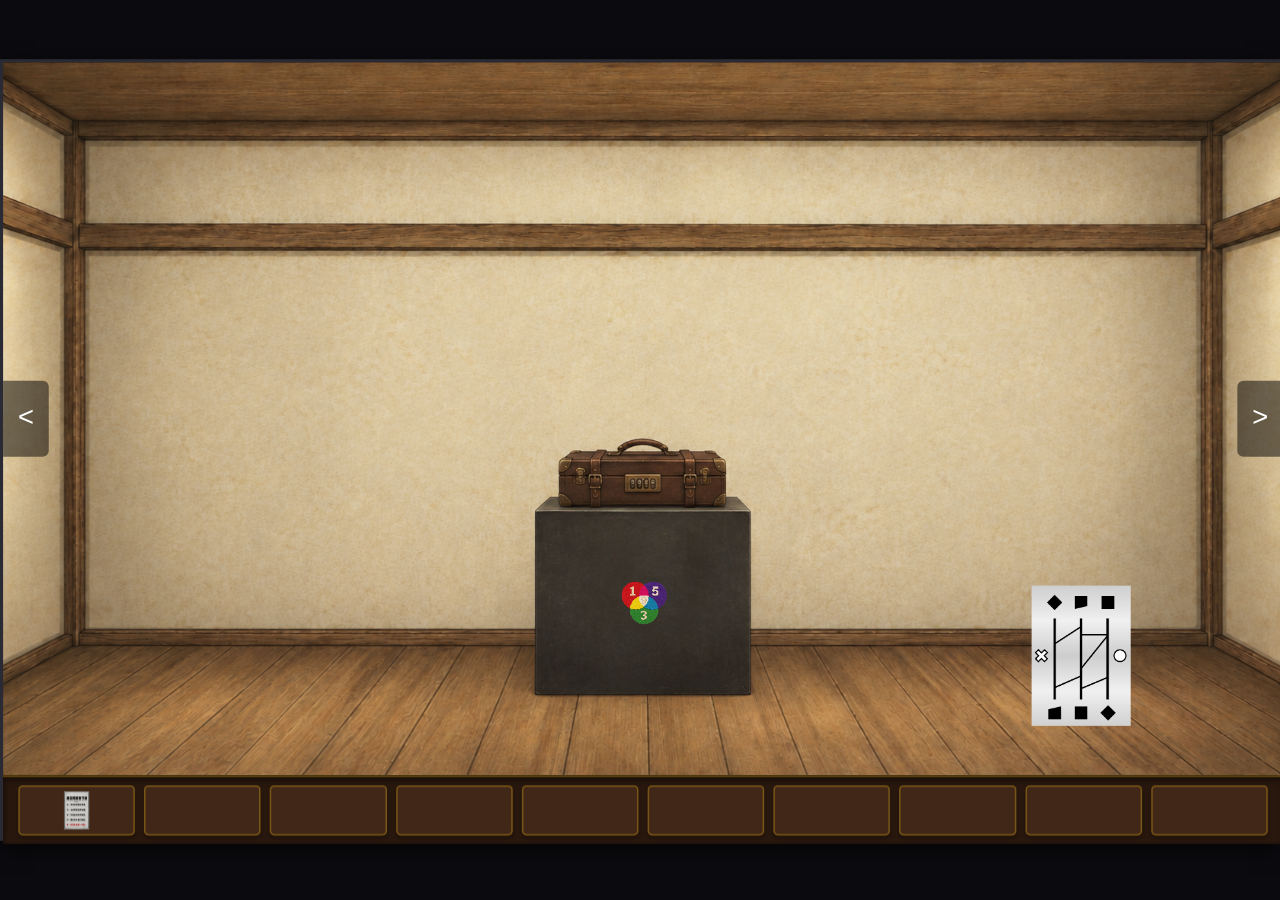
==== index.html @ 725be844 "Add files via upload" ====
<!DOCTYPE html>
<html lang="zh-TW">
<head>
    <meta charset="UTF-8">
    <meta name="viewport" content="width=device-width, initial-scale=1.0">
    <title>V49.html</title>
    <style>
        * { box-sizing: border-box; margin: 0; padding: 0; user-select: none; }
        body {
            background-color: #0b0b0f;
            color: #fff;
            font-family: 'Courier New', Courier, monospace;
            display: flex;
            justify-content: center;
            align-items: center;
            height: 100vh;
            overflow: hidden;
        }

        #game-viewport {
            position: relative;
            width: 1680px;
            height: 1026px;
            transform-origin: center center;
            display: flex;
            flex-direction: column;
            background: #000;
            border: 4px solid #2a2a35;
            box-shadow: 0 10px 30px rgba(0,0,0,0.8);
        }

        #game-container {
            position: relative;
            width: 1680px;
            height: 936px;
            background: #181820;
            overflow: hidden;
            flex-shrink: 0;
        }

        #stage {
            position: absolute;
            top: 0;
            left: 0;
            width: 1680px;
            height: 936px;
            overflow: hidden;
        }

        .wall {
            position: absolute;
            width: 100%;
            height: 100%;
            display: none;
            background-size: 100% 100%;
            background-position: center;
            transition: background-image 0.1s ease-in-out;
        }
        .wall.active { display: block; }

        /* 復古木質棕色道具列 */
        #inventory-container {
            width: 1680px;
            height: 90px;
            background: rgba(44, 26, 15, 0.95);
            backdrop-filter: blur(8px);
            border-top: 2px solid rgba(212, 160, 23, 0.4);
            display: flex;
            align-items: center;
            padding: 0 20px;
            flex-shrink: 0;
            z-index: 50;
            box-shadow: inset 0 4px 10px rgba(0,0,0,0.5);
        }
        #inventory {
            display: flex;
            width: 100%;
            height: 70px;
            gap: 12px;
            align-items: center;
            justify-content: space-between;
        }
        .inv-slot {
            flex: 1;
            height: 66px;
            background: rgba(69, 43, 26, 0.85);
            border: 2px solid rgba(212, 160, 23, 0.4);
            border-radius: 6px;
            display: flex;
            align-items: center;
            justify-content: center;
            cursor: grab;
            position: relative;
            transition: all 0.2s;
            box-shadow: 0 4px 6px rgba(0,0,0,0.3);
        }
        .inv-slot:hover { border-color: rgba(241, 196, 15, 0.9); background: rgba(92, 58, 35, 0.95); }
        .inv-slot:active { cursor: grabbing; }
        .inv-slot img { max-width: 80%; max-height: 80%; pointer-events: none; }

        .nav-btn {
            position: absolute;
            top: 50%;
            transform: translateY(-50%);
            width: 60px;
            height: 100px;
            background: rgba(0,0,0,0.5);
            color: #fff;
            font-size: 36px;
            display: flex;
            align-items: center;
            justify-content: center;
            cursor: pointer;
            z-index: 40;
            transition: background 0.2s;
        }
        .nav-btn:hover { background: rgba(0,0,0,0.8); }
        #nav-left { left: 0; border-radius: 0 8px 8px 0; }
        #nav-right { right: 0; border-radius: 8px 0 0 8px; }

        .nav-down-btn {
            position: absolute;
            bottom: 30px;
            left: 50%;
            transform: translateX(-50%);
            width: 100px;
            height: 60px;
            background: rgba(0, 0, 0, 0.5);
            color: #fff;
            font-size: 36px;
            display: flex;
            align-items: center;
            justify-content: center;
            cursor: pointer;
            border-radius: 8px;
            z-index: 40;
            transition: background 0.2s;
        }
        .nav-down-btn:hover { background: rgba(0, 0, 0, 0.8); }

        .hotspot {
            position: absolute;
            cursor: pointer;
            transition: transform 0.15s ease;
        }
        .hotspot:hover { transform: scale(1.05); }
        .hotspot img { width: 100%; height: 100%; object-fit: contain; }

        .modal {
            display: none;
            position: absolute;
            top: 0;
            left: 0;
            width: 1680px;
            height: 936px;
            background: rgba(0,0,0,0.85);
            z-index: 100;
            justify-content: center;
            align-items: center;
            flex-direction: column;
        }
        .manipulate-layer {
            position: absolute;
            cursor: grab;
            display: flex;
            justify-content: center;
            align-items: center;
        }
        .manipulate-layer:active { cursor: grabbing; }

        #modal-tile-board {
            display: none;
            position: absolute;
            top: 0;
            left: 0;
            width: 1680px;
            height: 936px;
            background: rgba(15, 15, 20, 0.95);
            z-index: 110;
            justify-content: center;
            align-items: center;
            flex-direction: column;
        }

        #game-subtitle {
            position: absolute;
            bottom: 30px;
            width: 100%;
            text-align: center;
            font-size: 26px;
            color: #ffffff;
            letter-spacing: 3px;
            text-shadow: 0 0 12px rgba(255, 255, 255, 0.9);
            pointer-events: none;
            opacity: 0;
            transition: opacity 0.5s ease;
            z-index: 120;
        }

        #custom-drag-ghost {
            position: fixed;
            width: 50px;
            height: 50px;
            pointer-events: none;
            transform: translate(-50%, -50%);
            display: none;
            z-index: 9999;
        }
        #custom-drag-ghost img { width: 100%; height: 100%; object-fit: contain; }
    </style>
</head>
<body onmousemove="onCustomDragMove(event)" onmouseup="onCustomDragEnd(event)">

<div id="custom-drag-ghost"><img id="ghost-img" src="" alt=""></div>

<div id="game-viewport">
    <div id="game-container">
        <div id="stage">
            <div id="nav-left" class="nav-btn" onclick="changeWall(-1)">&lt;</div>
            <div id="nav-right" class="nav-btn" onclick="changeWall(1)">&gt;</div>

            <div id="game-subtitle">過不去……</div>

            <!-- 北牆 (bg_north.png) -->
            <div class="wall active" id="wall-0" style="background-image: url('images/bg_north.png');">
                <!-- ① 皮箱熱點 -->
                <div class="hotspot" style="top: 500px; left: 700px; width: 260px; height: 80px;" onclick="enterSafeView()"></div>
                <!-- ② 解碼表熱點 -->
                <div class="hotspot" style="top: 650px; left: 790px; width: 90px; height: 90px;" onclick="enterChartView()"></div>
                <!-- ◆圖板 (item_d_ghostleg.png) -->
                <div id="hp-tile-board" class="hotspot" style="bottom:60px; right:200px; width:130px;" onclick="pickUp('tile_board', 'images/item_d_ghostleg.png', 'hp-tile-board', '爬梯子？圈叉？')">
                    <img src="images/item_d_ghostleg.png" alt="">
                </div>
            </div>

            <!-- 北牆皮箱密碼鎖放大視角 (bg_north_box.png) -->
            <div class="wall" id="wall-safe-view" style="background-image: url('images/bg_north_box.png');">
                <!-- 密碼鎖點擊熱點 -->
                <div id="safe-hotspot" class="hotspot" style="top: 520px; left: 700px; width: 280px; height: 120px;" onclick="toggleSafeInputBox()"></div>
                
                <!-- 密碼輸入框與開啟按鈕 -->
                <div id="safe-input-container" style="display:none; position:absolute; top: 520px; left: 700px; width: 280px; height: 120px; flex-direction:column; gap:10px; z-index:45; align-items:center; justify-content:center;">
                    <input type="text" id="safe-input" placeholder="★ ▲ ◎ ◆" maxlength="4" style="font-size:26px; text-align:center; width:200px; padding:6px; letter-spacing:4px; background:#111; color:#fff; border:1px solid #666;">
                    <button onclick="checkPassword()" style="padding:6px 20px; font-size:16px; background:#6d4c41; color:#fff; border:none; cursor:pointer; border-radius:4px;">開啟</button>
                </div>

                <div class="nav-down-btn" onclick="returnFromSafeView()">&or;</div>
            </div>

            <!-- 解碼表特寫大圖背景 (bg_north_chart.png) -->
            <div class="wall" id="wall-chart-view" style="background-image: url('images/bg_north_chart.png');">
                <div class="nav-down-btn" onclick="returnFromChartView()">&or;</div>
            </div>

            <!-- 東牆 (bg_east.png) -->
            <div class="wall" id="wall-1" style="background-image: url('images/bg_east.png');">
                <div class="hotspot" style="bottom:95px; right:155px; width:300px; height:260px;" onclick="enterDrawerView()"></div>
                <div id="hp-orange" class="hotspot" style="bottom:365px; right:260px; width:80px;" onclick="pickUp('orange', 'images/item_c_orange.png', 'hp-orange', '軌道邊的哦潤吉？')">
                    <img src="images/item_c_orange.png" alt="">
                </div>
                <div class="hotspot" style="top:354px; left:390px; width:176px; height:126px;" onclick="enterBaseboardView()"></div>
            </div>

            <!-- 東面櫃子近景背景視角 (bg_east_drawer.png) -->
            <div class="wall" id="wall-drawer-view" style="background-image: url('images/bg_east_drawer.png');">
                <div class="hotspot" style="top: 325px; left: 370px; width: 940px; height: 140px;" onclick="openDrawerLayer(1)"></div>
                <div class="hotspot" style="top: 475px; left: 370px; width: 940px; height: 140px;" onclick="openDrawerLayer(2)"></div>
                <div class="hotspot" style="top: 625px; left: 370px; width: 940px; height: 140px;" onclick="openDrawerLayer(3)"></div>
                <div class="nav-down-btn" onclick="returnFromDrawerView()">&or;</div>
            </div>

            <!-- 上層抽屜拉開近景背景 (bg_east_drawer_1.png) -->
            <div class="wall" id="wall-drawer-1-open" style="background-image: url('images/bg_east_drawer_1.png');">
                <div id="drawer-item-overlay" class="hotspot" style="top:440px; left:750px; width:120px;" onclick="pickUpDrawerItem('overlay', 'images/item_t_overlay.png', 'drawer-item-overlay', '這是三角？')">
                    <img src="images/item_t_overlay.png" alt="">
                </div>
                <div class="hotspot" style="top: 325px; left: 370px; width: 940px; height: 140px;" onclick="enterDrawerView()"></div>
            </div>

            <!-- 中層抽屜拉開近景背景 (bg_east_drawer_2.png) -->
            <div class="wall" id="wall-drawer-2-open" style="background-image: url('images/bg_east_drawer_2.png');">
                <div id="drawer-item-tile-wrong" class="hotspot" style="top:430px; left:740px; width:130px;" onclick="pickUpDrawerItem('tile_wrong', 'images/item_d_wrong.png', 'drawer-item-tile-wrong', '好像可以跟什麼拚在一起')">
                    <img src="images/item_d_wrong.png" alt="">
                </div>
                <div class="hotspot" style="top: 475px; left: 370px; width: 940px; height: 140px;" onclick="enterDrawerView()"></div>
            </div>

            <!-- 下層抽屜拉開近景背景 (bg_east_drawer_3.png) -->
            <div class="wall" id="wall-drawer-3-open" style="background-image: url('images/bg_east_drawer_3.png');">
                <div id="drawer-item-lemon" class="hotspot" style="top:430px; left:740px; width:130px;" onclick="pickUpDrawerItem('lemon', 'images/item_c_lemon.png', 'drawer-item-lemon', '那一天的憂鬱，憂鬱起來')">
                    <img src="images/item_c_lemon.png" alt="">
                </div>
                <div class="hotspot" style="top: 625px; left: 370px; width: 940px; height: 140px;" onclick="enterDrawerView()"></div>
            </div>

            <!-- 南牆 (bg_south.png) -->
            <div class="wall" id="wall-2" style="background-image: url('images/bg_south.png');">
                <div class="hotspot" style="top:220px; left:590px; width:500px; height:500px;" onclick="showSubtitle('過不去……')"></div>
                <div id="hp-peach" class="hotspot" style="bottom:120px; left:730px; width:100px;" onclick="pickUp('peach', 'images/item_c_peach.png', 'hp-peach', '一顆水蜜桃')">
                    <img src="images/item_c_peach.png" alt="">
                </div>
            </div>

            <!-- 西牆 (bg_west.png) -->
            <div class="wall" id="wall-3" style="background-image: url('images/bg_west.png');">
                <div class="hotspot" style="top:430px; left:480px; width:300px; height:120px;" onclick="enterBasketView()"></div>
                <div id="hp-apple" class="hotspot" style="bottom:130px; left:540px; width:80px;" onclick="pickUp('apple', 'images/item_c_apple.png', 'hp-apple', '不是bad apple')">
                    <img src="images/item_c_apple.png" alt="">
                </div>
                <div id="hp-corner-tile" class="hotspot" style="bottom:190px; right:110px; width:70px; height:70px;" onclick="pickUp('tile_correct', 'images/item_d_correct_back.png', 'hp-corner-tile', '梯形的板塊？')">
                    <img src="images/item_d_correct_back.png" alt="" style="opacity:0.95;">
                </div>
            </div>

            <!-- 西牆近景 (bg_west_basket.png) -->
            <div class="wall" id="wall-basket" style="background-image: url('images/bg_west_basket.png');" onmouseup="dropIntoBasket(event)">
                <div id="basket-click-area" style="position:absolute; top:330px; left:660px; width:360px; height:280px; cursor:pointer; display:flex; justify-content:center; align-items:center;" onclick="handleBasketClick()">
                    <img id="basket-center-fruit" src="" style="max-width:70%; max-height:70%; object-fit:contain; display:none;" alt="">
                </div>
                <div class="nav-down-btn" onclick="returnFromBasket()">&or;</div>
            </div>

            <!-- ▲海報近景背景視角 (bg_east_baseboard.png) -->
            <div class="wall" id="wall-baseboard" style="background-image: url('images/bg_east_baseboard.png');" onmouseup="dropIntoBaseboard(event)">
                <div id="baseboard-overlay-layer" class="manipulate-layer" style="display:none; width:560px; top:200px; left:560px;" onmousedown="startTriangleInteraction(event)">
                    <img id="baseboard-overlay-img" src="images/item_t_overlay.png" style="width:100%; pointer-events:none;" alt="">
                </div>
                <div class="nav-down-btn" onclick="returnFromBaseboard()">&or;</div>
            </div>

            <!-- 一般道具大圖檢視 (點擊背包項目開啟) -->
            <div id="modal-item-detail" class="modal" onclick="closeModal('modal-item-detail')">
                <div style="position:relative; width:500px; height:420px; display:flex; justify-content:center; align-items:center; cursor:pointer;" onclick="event.stopPropagation(); showItemDescription();">
                    <img id="detail-item-img" style="max-width:90%; max-height:90%; object-fit:contain;" alt="">
                </div>
                <div id="detail-ctrl-panel" style="margin-top: 15px; display: none; z-index: 105;" onclick="event.stopPropagation()">
                    <button onclick="flipInspectedTile()" style="padding: 10px 24px; font-size: 18px; background: #2a2a38; color: #fff; border: 1px solid #777; border-radius: 6px; cursor: pointer;">翻面</button>
                </div>
            </div>

            <!-- ◆圖板解謎模式 Modal (僅當拖曳梯形板塊到圖板上時觸發) -->
            <div id="modal-tile-board" onclick="closeTileBoardModal()" onmouseup="dropIntoTileBoard(event)">
                <div style="position:relative; width:700px; height:500px; display:flex; justify-content:center; align-items:center;" onclick="event.stopPropagation()">
                    <img id="tile-board-bg-img" src="images/item_d_ghostleg.png" style="max-width:90%; max-height:90%; object-fit:contain;" alt="◆圖板">
                    <div id="tile-board-placed-layer" class="manipulate-layer" style="display:none;" onmousedown="startTileInteraction(event)">
                        <img id="placed-tile-img" src="" style="width:100%; height:auto; object-fit:contain; pointer-events:none;" alt="">
                    </div>
                </div>
            </div>
        </div>
    </div>

    <!-- 下方道具欄 -->
    <div id="inventory-container">
        <div id="inventory"></div>
    </div>
</div>

<script>
    const preloadImages = [
        'images/bg_north.png', 'images/bg_north_box.png', 'images/bg_north_chart.png',
        'images/bg_east.png', 'images/bg_east_baseboard.png', 'images/bg_east_drawer.png',
        'images/bg_east_drawer_1.png', 'images/bg_east_drawer_2.png', 'images/bg_east_drawer_3.png',
        'images/bg_south.png', 'images/bg_west.png', 'images/bg_west_basket.png',
        'images/item_s_rulebook.png', 'images/item_c_apple.png', 'images/item_c_strawberry.png',
        'images/item_c_lemon.png', 'images/item_c_peach.png', 'images/item_c_orange.png',
        'images/item_t_overlay.png', 'images/item_d_ghostleg.png', 'images/item_d_correct.png',
        'images/item_d_correct_back.png', 'images/item_d_wrong.png', 'images/item_d_wrong_back.png',
        'images/an_c_glowing.png'
    ];
    preloadImages.forEach(src => { const img = new Image(); img.src = src; });

    function resizeGame() {
        const vw = window.innerWidth;
        const vh = window.innerHeight;
        let scale = Math.min(vw / 1680, vh / 1026);
        document.getElementById('game-viewport').style.transform = `scale(${scale})`;
    }
    window.addEventListener('resize', resizeGame);
    window.addEventListener('load', resizeGame);

    let currentWall = 0;
    function changeWall(dir) {
        document.querySelectorAll('.wall').forEach(w => w.classList.remove('active'));
        currentWall = (currentWall + dir + 4) % 4;
        document.getElementById(`wall-${currentWall}`).classList.add('active');
        document.getElementById('nav-left').style.display = 'flex';
        document.getElementById('nav-right').style.display = 'flex';
    }

    function enterSafeView() {
        document.querySelectorAll('.wall').forEach(w => w.classList.remove('active'));
        document.getElementById('wall-safe-view').classList.add('active');
        document.getElementById('nav-left').style.display = 'none';
        document.getElementById('nav-right').style.display = 'none';
        currentWall = 'safe-view';
    }
    function returnFromSafeView() {
        document.querySelectorAll('.wall').forEach(w => w.classList.remove('active'));
        currentWall = 0;
        document.getElementById(`wall-${currentWall}`).classList.add('active');
        document.getElementById('nav-left').style.display = 'flex';
        document.getElementById('nav-right').style.display = 'flex';
        document.getElementById('safe-input-container').style.display = 'none';
        document.getElementById('safe-hotspot').style.display = 'block';
        document.getElementById('safe-input').value = '';
    }

    function enterChartView() {
        document.querySelectorAll('.wall').forEach(w => w.classList.remove('active'));
        document.getElementById('wall-chart-view').classList.add('active');
        document.getElementById('nav-left').style.display = 'none';
        document.getElementById('nav-right').style.display = 'none';
        currentWall = 'chart-view';
    }
    function returnFromChartView() {
        document.querySelectorAll('.wall').forEach(w => w.classList.remove('active'));
        currentWall = 0;
        document.getElementById(`wall-${currentWall}`).classList.add('active');
        document.getElementById('nav-left').style.display = 'flex';
        document.getElementById('nav-right').style.display = 'flex';
    }

    function enterDrawerView() {
        document.querySelectorAll('.wall').forEach(w => w.classList.remove('active'));
        document.getElementById('wall-drawer-view').classList.add('active');
        document.getElementById('nav-left').style.display = 'none';
        document.getElementById('nav-right').style.display = 'none';
        currentWall = 'drawer-view';
    }
    function returnFromDrawerView() {
        document.querySelectorAll('.wall').forEach(w => w.classList.remove('active'));
        currentWall = 1;
        document.getElementById(`wall-${currentWall}`).classList.add('active');
        document.getElementById('nav-left').style.display = 'flex';
        document.getElementById('nav-right').style.display = 'flex';
    }

    let drawerItemsStatus = { overlay: false, tile_wrong: false, lemon: false };

    function openDrawerLayer(layerNum) {
        document.querySelectorAll('.wall').forEach(w => w.classList.remove('active'));
        if (layerNum === 1) {
            document.getElementById('wall-drawer-1-open').classList.add('active');
            document.getElementById('drawer-item-overlay').style.display = drawerItemsStatus.overlay ? 'none' : 'block';
        } else if (layerNum === 2) {
            document.getElementById('wall-drawer-2-open').classList.add('active');
            document.getElementById('drawer-item-tile-wrong').style.display = drawerItemsStatus.tile_wrong ? 'none' : 'block';
        } else if (layerNum === 3) {
            document.getElementById('wall-drawer-3-open').classList.add('active');
            document.getElementById('drawer-item-lemon').style.display = drawerItemsStatus.lemon ? 'none' : 'block';
        }
    }

    function pickUpDrawerItem(id, imgPath, elId, customDesc) {
        let emptyIdx = inventory.findIndex(x => x === null);
        if (emptyIdx !== -1) {
            inventory[emptyIdx] = { id: id, name: customDesc || id, img: imgPath };
            drawerItemsStatus[id] = true;
            document.getElementById(elId).style.display = 'none';
            renderInventory();
        } else {
            alert("背包已滿！");
        }
    }

    let currentFruitInBasket = { id: 'strawberry', name: '這草莓怎麼這麼大顆', img: 'images/item_c_strawberry.png' };

    function updateBasketCenterFruit() {
        const fruitImg = document.getElementById('basket-center-fruit');
        if (!currentFruitInBasket) {
            fruitImg.style.display = 'none';
            fruitImg.src = '';
        } else {
            if (currentFruitInBasket.id === 'lemon') {
                fruitImg.src = 'images/an_c_glowing.png';
            } else {
                fruitImg.src = currentFruitInBasket.img;
            }
            fruitImg.style.display = 'block';
        }
    }

    function enterBasketView() {
        document.querySelectorAll('.wall').forEach(w => w.classList.remove('active'));
        updateBasketCenterFruit();
        document.getElementById('wall-basket').classList.add('active');
        document.getElementById('nav-left').style.display = 'none';
        document.getElementById('nav-right').style.display = 'none';
        currentWall = 'basket';
    }

    function returnFromBasket() {
        document.querySelectorAll('.wall').forEach(w => w.classList.remove('active'));
        currentWall = 3;
        document.getElementById(`wall-${currentWall}`).classList.add('active');
        document.getElementById('nav-left').style.display = 'flex';
        document.getElementById('nav-right').style.display = 'flex';
    }

    function handleBasketClick() {
        if (currentFruitInBasket) {
            let emptyIdx = inventory.findIndex(x => x === null);
            if (emptyIdx !== -1) {
                if (currentFruitInBasket.id === 'lemon') {
                    inventory[emptyIdx] = { id: 'lemon', name: '那一天的憂鬱，憂鬱起來', img: 'images/item_c_lemon.png' };
                } else {
                    inventory[emptyIdx] = currentFruitInBasket;
                }
                currentFruitInBasket = null;
                renderInventory();
                updateBasketCenterFruit();
            } else {
                alert("背包已滿，無法取回！");
            }
        }
    }

    function enterBaseboardView() {
        document.querySelectorAll('.wall').forEach(w => w.classList.remove('active'));
        document.getElementById('wall-baseboard').classList.add('active');
        document.getElementById('nav-left').style.display = 'none';
        document.getElementById('nav-right').style.display = 'none';
        currentWall = 'baseboard';
    }

    function returnFromBaseboard() {
        if (currentOverlayInBaseboard) {
            let emptyIdx = inventory.findIndex(x => x === null);
            if (emptyIdx !== -1) {
                inventory[emptyIdx] = currentOverlayInBaseboard;
            } else {
                inventory[0] = currentOverlayInBaseboard;
            }
            currentOverlayInBaseboard = null;
            renderInventory();
            document.getElementById('baseboard-overlay-layer').style.display = 'none';
        }

        document.querySelectorAll('.wall').forEach(w => w.classList.remove('active'));
        currentWall = 1;
        document.getElementById(`wall-${currentWall}`).classList.add('active');
        document.getElementById('nav-left').style.display = 'flex';
        document.getElementById('nav-right').style.display = 'flex';
    }

    const TOTAL_SLOTS = 10;
    let inventory = new Array(TOTAL_SLOTS).fill(null);
    inventory[0] = { id: 'rulebook', name: '好像是進來前被塞的守則', img: 'images/item_s_rulebook.png' };
    
    let currentInspectedItem = null;
    let currentInspectedSlotIndex = null;
    let subtitleTimeout = null;

    function showSubtitle(text) {
        const subtitle = document.getElementById('game-subtitle');
        subtitle.innerText = text;
        subtitle.style.opacity = '1';
        if (subtitleTimeout) clearTimeout(subtitleTimeout);
        subtitleTimeout = setTimeout(() => {
            subtitle.style.opacity = '0';
        }, 2500);
    }

    function initInventoryDOM() {
        const container = document.getElementById('inventory');
        container.innerHTML = '';
        for (let i = 0; i < TOTAL_SLOTS; i++) {
            const slot = document.createElement('div');
            slot.className = 'inv-slot';
            slot.id = `slot-${i}`;
            slot.onmousedown = (e) => startCustomDrag(e, i);
            slot.onclick = () => handleSlotClick(i);
            container.appendChild(slot);
        }
        renderInventory();
    }

    function renderInventory() {
        for (let i = 0; i < TOTAL_SLOTS; i++) {
            let slot = document.getElementById(`slot-${i}`);
            if (!slot) continue;
            if (inventory[i]) {
                slot.innerHTML = `<img src="${inventory[i].img}" alt="">`;
            } else {
                slot.innerHTML = '';
            }
        }
    }

    let draggingSlotIndex = -1;
    let isDragging = false;

    function startCustomDrag(e, index) {
        if (!inventory[index]) return;
        draggingSlotIndex = index;
        isDragging = true;
        const ghost = document.getElementById('custom-drag-ghost');
        document.getElementById('ghost-img').src = inventory[index].img;
        ghost.style.display = 'block';
        ghost.style.left = e.clientX + 'px';
        ghost.style.top = e.clientY + 'px';
        e.preventDefault();
    }

    function onCustomDragMove(e) {
        if (!isDragging) return;
        const ghost = document.getElementById('custom-drag-ghost');
        ghost.style.left = e.clientX + 'px';
        ghost.style.top = e.clientY + 'px';
    }

    function onCustomDragEnd(e) {
        if (!isDragging) return;
        isDragging = false;
        document.getElementById('custom-drag-ghost').style.display = 'none';
        draggingSlotIndex = -1;
    }

    function dropIntoBasket(e) {
        if (draggingSlotIndex === -1) return;
        let item = inventory[draggingSlotIndex];
        if (['apple', 'strawberry', 'lemon', 'peach', 'orange'].includes(item.id)) {
            if (currentFruitInBasket) {
                showSubtitle("一次只能放一顆，這些水果太大顆了");
            } else {
                currentFruitInBasket = item;
                inventory[draggingSlotIndex] = null;
                renderInventory();
                updateBasketCenterFruit();
            }
        }
    }

    let placedTileInBoard = null;
    let boardTileRotation = 0;
    let boardTileFlipped = false;

    function dropIntoTileBoard(e) {
        if (draggingSlotIndex === -1) return;
        let item = inventory[draggingSlotIndex];
        if (item.id === 'tile_correct' || item.id === 'tile_wrong') {
            if (placedTileInBoard) {
                inventory[draggingSlotIndex] = placedTileInBoard;
            } else {
                inventory[draggingSlotIndex] = null;
            }

            placedTileInBoard = item;
            renderInventory();

            boardTileRotation = 0;
            boardTileFlipped = false;

            const boardBgImg = document.getElementById('tile-board-bg-img');
            const boardRect = boardBgImg.getBoundingClientRect();
            const layer = document.getElementById('tile-board-placed-layer');
            
            // 梯形板塊寬度設定為與 ◆圖板 相同
            layer.style.width = boardRect.width + 'px';
            layer.style.top = (boardBgImg.offsetTop) + 'px';
            layer.style.left = (boardBgImg.offsetLeft) + 'px';

            const imgEl = document.getElementById('placed-tile-img');
            imgEl.src = item.img;
            layer.style.display = 'flex';
            document.getElementById('modal-tile-board').style.display = 'flex';
        }
    }

    function closeTileBoardModal() {
        document.getElementById('modal-tile-board').style.display = 'none';
        if (placedTileInBoard) {
            let emptyIdx = inventory.findIndex(x => x === null);
            if (emptyIdx !== -1) {
                inventory[emptyIdx] = placedTileInBoard;
            } else {
                inventory[0] = placedTileInBoard;
            }
            placedTileInBoard = null;
            renderInventory();
            document.getElementById('tile-board-placed-layer').style.display = 'none';
        }
    }

    let boardInteractionMode = null;
    let boardStartX = 0, boardStartY = 0;
    let boardInitialAngle = 0;
    let boardStartMouseAngle = 0;

    function startTileInteraction(e) {
        const layer = document.getElementById('tile-board-placed-layer');
        const rect = layer.getBoundingClientRect();
        const centerX = rect.left + rect.width / 2;
        const centerY = rect.top + rect.height / 2;

        const distX = e.clientX - centerX;
        const distY = e.clientY - centerY;
        const distanceFromCenter = Math.sqrt(distX * distX + distY * distY);
        const radius = rect.width / 2;

        if (distanceFromCenter > radius * 0.6) {
            boardInteractionMode = 'rotate';
            boardStartMouseAngle = Math.atan2(e.clientY - centerY, e.clientX - centerX) * (180 / Math.PI);
            boardInitialAngle = boardTileRotation;
        } else {
            boardInteractionMode = 'drag';
            boardStartX = e.clientX - layer.offsetLeft;
            boardStartY = e.clientY - layer.offsetTop;
        }

        document.addEventListener('mousemove', onBoardTileMouseMove);
        document.addEventListener('mouseup', onBoardTileMouseUp);
        e.stopPropagation();
        e.preventDefault();
    }

    function onBoardTileMouseMove(e) {
        const layer = document.getElementById('tile-board-placed-layer');
        const boardBgImg = document.getElementById('tile-board-bg-img');
        const boardRect = boardBgImg.getBoundingClientRect();
        const parentRect = layer.parentElement.getBoundingClientRect();

        if (boardInteractionMode === 'drag') {
            let newTop = e.clientX ? (e.clientY - boardStartY) : parseInt(layer.style.top); // simplified coordinate calc
            let relTop = e.clientY - parentRect.top - (boardStartY - layer.offsetTop);
            
            // 嚴格限制最高與最低位置等於 ◆圖板 的上下邊緣
            let minTop = boardBgImg.offsetTop;
            let maxTop = boardBgImg.offsetTop + boardRect.height - layer.offsetHeight;
            
            if (relTop < minTop) relTop = minTop;
            if (relTop > maxTop) relTop = maxTop;

            layer.style.top = relTop + 'px';
            layer.style.left = (boardBgImg.offsetLeft) + 'px';
        } else if (boardInteractionMode === 'rotate') {
            const rect = layer.getBoundingClientRect();
            const centerX = rect.left + rect.width / 2;
            const centerY = rect.top + rect.height / 2;
            const currentMouseAngle = Math.atan2(e.clientY - centerY, e.clientX - centerX) * (180 / Math.PI);
            let angleDiff = currentMouseAngle - boardStartMouseAngle;
            boardTileRotation = boardInitialAngle + angleDiff;
            updateBoardTileTransform();
        }
    }

    function onBoardTileMouseUp() {
        boardInteractionMode = null;
        document.removeEventListener('mousemove', onBoardTileMouseMove);
        document.removeEventListener('mouseup', onBoardTileMouseUp);
    }

    function updateBoardTileTransform() {
        const layer = document.getElementById('tile-board-placed-layer');
        let scaleX = boardTileFlipped ? -1 : 1;
        layer.style.transform = `rotate(${boardTileRotation}deg) scaleX(${scaleX})`;
    }

    let selectedSlotIndex = null;
    function handleSlotClick(index) {
        if (!inventory[index]) {
            selectedSlotIndex = null;
            return;
        }
        if (selectedSlotIndex === index) {
            currentInspectedItem = inventory[index];
            currentInspectedSlotIndex = index;
            openItemDetail(currentInspectedItem);
            selectedSlotIndex = null;
        } else {
            selectedSlotIndex = index;
        }
    }

    function openItemDetail(item) {
        document.getElementById('detail-item-img').src = item.img;
        const ctrlPanel = document.getElementById('detail-ctrl-panel');
        if (item.id === 'tile_correct' || item.id === 'tile_wrong') {
            ctrlPanel.style.display = 'block';
        } else {
            ctrlPanel.style.display = 'none';
        }
        document.getElementById('modal-item-detail').style.display = 'flex';
    }

    function flipInspectedTile() {
        if (!currentInspectedItem || (currentInspectedItem.id !== 'tile_correct' && currentInspectedItem.id !== 'tile_wrong')) return;
        let isBack = currentInspectedItem.img.includes('back');
        let newImg = '';
        if (currentInspectedItem.id === 'tile_correct') {
            newImg = isBack ? 'images/item_d_correct.png' : 'images/item_d_correct_back.png';
        } else {
            newImg = isBack ? 'images/item_d_wrong.png' : 'images/item_d_wrong_back.png';
        }
        currentInspectedItem.img = newImg;
        document.getElementById('detail-item-img').src = newImg;
        renderInventory();
        if (placedTileInBoard && placedTileInBoard === currentInspectedItem) {
            document.getElementById('placed-tile-img').src = newImg;
        }
    }

    function showItemDescription() {
        if (currentInspectedItem && currentInspectedItem.name) {
            showSubtitle(currentInspectedItem.name);
        }
    }

    function pickUp(id, imgPath, elId, customDesc) {
        let emptyIdx = inventory.findIndex(x => x === null);
        if (emptyIdx !== -1) {
            let targetEl = document.getElementById(elId);
            inventory[emptyIdx] = { id: id, name: customDesc || id, img: imgPath };
            if (targetEl) targetEl.style.display = 'none';
            renderInventory();
        } else {
            alert("背包已滿！");
        }
    }

    function closeModal(id) { document.getElementById(id).style.display = 'none'; }

    let currentOverlayInBaseboard = null;
    let baseboardRotation = 0;
    let baseboardInteractionMode = null;
    let baseboardStartX = 0, baseboardStartY = 0;
    let baseboardInitialAngle = 0;
    let baseboardStartMouseAngle = 0;

    function dropIntoBaseboard(e) {
        if (draggingSlotIndex === -1) return;
        let item = inventory[draggingSlotIndex];
        if (item.id === 'overlay') {
            currentOverlayInBaseboard = item;
            inventory[draggingSlotIndex] = null;
            renderInventory();

            baseboardRotation = 0;

            const box = document.getElementById('wall-baseboard');
            const rect = box.getBoundingClientRect();
            let relX = e.clientX - rect.left - 280;
            let relY = e.clientY - rect.top - 280;

            const overlayLayer = document.getElementById('baseboard-overlay-layer');
            overlayLayer.style.display = 'flex';
            overlayLayer.style.left = relX + 'px';
            overlayLayer.style.top = relY + 'px';
            updateBaseboardTransform();
        }
    }

    function startTriangleInteraction(e) {
        const layer = document.getElementById('baseboard-overlay-layer');
        const rect = layer.getBoundingClientRect();
        const centerX = rect.left + rect.width / 2;
        const centerY = rect.top + rect.height / 2;

        const distX = e.clientX - centerX;
        const distY = e.clientY - centerY;
        const distanceFromCenter = Math.sqrt(distX * distX + distY * distY);
        const radius = rect.width / 2;

        if (distanceFromCenter > radius * 0.5) {
            baseboardInteractionMode = 'rotate';
            baseboardStartMouseAngle = Math.atan2(e.clientY - centerY, e.clientX - centerX) * (180 / Math.PI);
            baseboardInitialAngle = baseboardRotation;
        } else {
            baseboardInteractionMode = 'drag';
            baseboardStartX = e.clientX - layer.offsetLeft;
            baseboardStartY = e.clientY - layer.offsetTop;
        }

        document.addEventListener('mousemove', onTriangleMouseMove);
        document.addEventListener('mouseup', onTriangleMouseUp);
        e.stopPropagation();
        e.preventDefault();
    }

    function onTriangleMouseMove(e) {
        const layer = document.getElementById('baseboard-overlay-layer');
        if (baseboardInteractionMode === 'drag') {
            layer.style.left = (e.clientX - baseboardStartX) + 'px';
            layer.style.top = (e.clientY - baseboardStartY) + 'px';
        } else if (baseboardInteractionMode === 'rotate') {
            const rect = layer.getBoundingClientRect();
            const centerX = rect.left + rect.width / 2;
            const centerY = rect.top + rect.height / 2;
            const currentMouseAngle = Math.atan2(e.clientY - centerY, e.clientX - centerX) * (180 / Math.PI);
            let angleDiff = currentMouseAngle - baseboardStartMouseAngle;
            baseboardRotation = baseboardInitialAngle + angleDiff;
            updateBaseboardTransform();
        }
    }

    function onTriangleMouseUp() {
        baseboardInteractionMode = null;
        document.removeEventListener('mousemove', onTriangleMouseMove);
        document.removeEventListener('mouseup', onTriangleMouseUp);
    }

    function updateBaseboardTransform() {
        const layer = document.getElementById('baseboard-overlay-layer');
        layer.style.transform = `rotate(${baseboardRotation}deg)`;
    }

    function toggleSafeInputBox() {
        document.getElementById('safe-hotspot').style.display = 'none';
        document.getElementById('safe-input-container').style.display = 'flex';
        document.getElementById('safe-input').focus();
    }

    function checkPassword() {
        let val = document.getElementById('safe-input').value.trim();
        if (val === '1948') {
            alert("任務達成");
        } else {
            alert("錯誤！請重新確認。");
        }
    }

    initInventoryDOM();
    resizeGame();
</script>

</body>
</html>
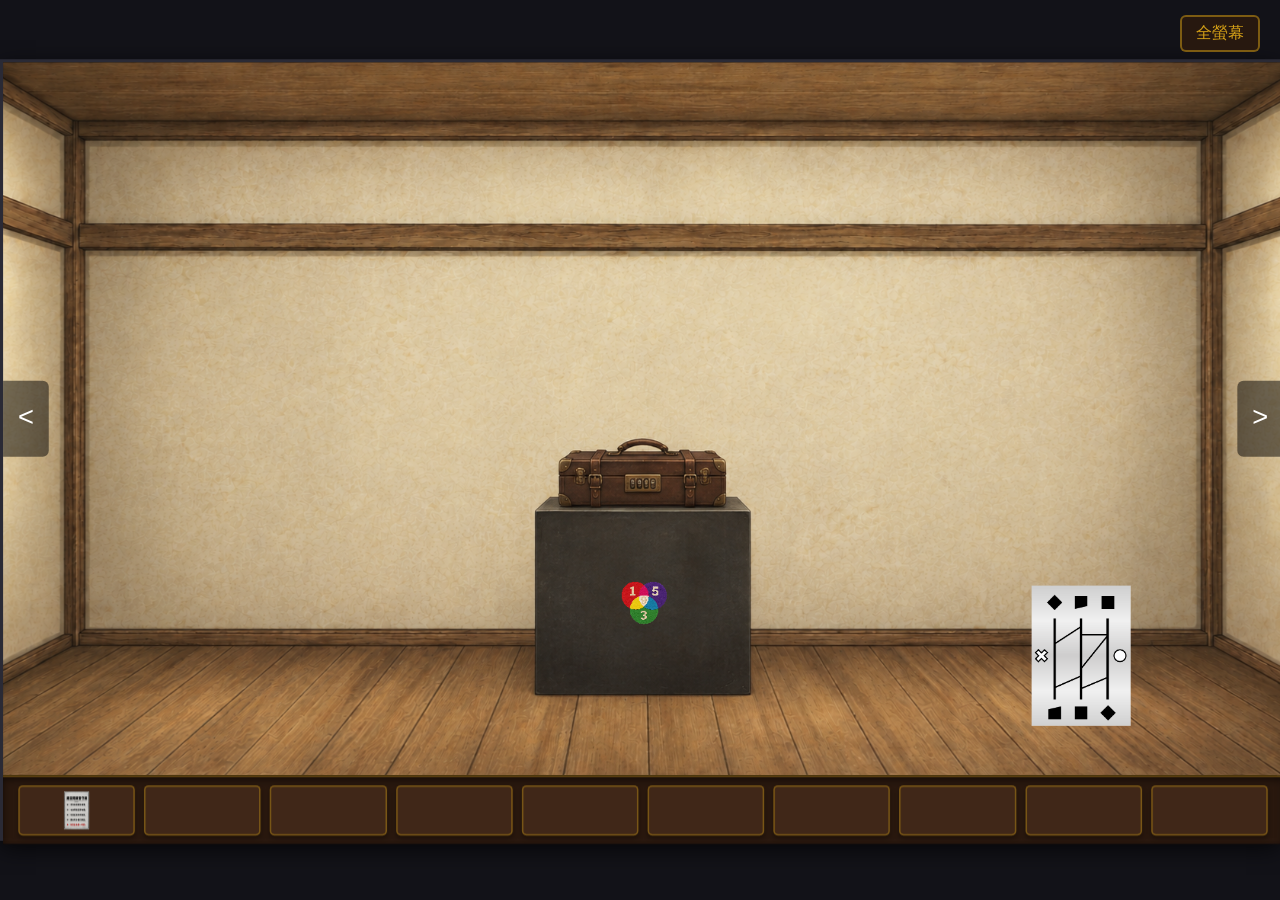
==== commit e5cbcc4f: "Update index.html" ====
--- a/index.html
+++ b/index.html
@@ -2,18 +2,19 @@
 <html lang="zh-TW">
 <head>
     <meta charset="UTF-8">
-    <meta name="viewport" content="width=device-width, initial-scale=1.0">
-    <title>V49.html</title>
+    <meta name="viewport" content="width=device-width, initial-scale=1.0, maximum-scale=1.0, user-scalable=no">
+    <title>前傳 V2.1 - V49.html</title>
     <style>
-        * { box-sizing: border-box; margin: 0; padding: 0; user-select: none; }
+        * { box-sizing: border-box; margin: 0; padding: 0; user-select: none; -webkit-touch-callout: none; }
         body {
-            background-color: #0b0b0f;
+            background-color: #121218;
             color: #fff;
             font-family: 'Courier New', Courier, monospace;
             display: flex;
             justify-content: center;
             align-items: center;
             height: 100vh;
+            width: 100vw;
             overflow: hidden;
         }
 
@@ -27,7 +28,25 @@
             background: #000;
             border: 4px solid #2a2a35;
             box-shadow: 0 10px 30px rgba(0,0,0,0.8);
-        }
+            flex-shrink: 0;
+        }
+
+        #fullscreen-btn {
+            position: absolute;
+            top: 15px;
+            right: 20px;
+            background: rgba(44, 26, 15, 0.85);
+            color: #d4a017;
+            border: 2px solid rgba(212, 160, 23, 0.5);
+            padding: 6px 14px;
+            font-size: 16px;
+            font-family: 'Courier New', Courier, monospace;
+            cursor: pointer;
+            border-radius: 6px;
+            z-index: 200;
+            transition: all 0.2s;
+        }
+        #fullscreen-btn:hover { background: rgba(69, 43, 26, 0.95); border-color: #f1c40f; color: #f1c40f; }
 
         #game-container {
             position: relative;
@@ -93,6 +112,7 @@
             position: relative;
             transition: all 0.2s;
             box-shadow: 0 4px 6px rgba(0,0,0,0.3);
+            touch-action: none;
         }
         .inv-slot:hover { border-color: rgba(241, 196, 15, 0.9); background: rgba(92, 58, 35, 0.95); }
         .inv-slot:active { cursor: grabbing; }
@@ -165,6 +185,7 @@
             display: flex;
             justify-content: center;
             align-items: center;
+            touch-action: none;
         }
         .manipulate-layer:active { cursor: grabbing; }
 
@@ -209,8 +230,9 @@
         #custom-drag-ghost img { width: 100%; height: 100%; object-fit: contain; }
     </style>
 </head>
-<body onmousemove="onCustomDragMove(event)" onmouseup="onCustomDragEnd(event)">
-
+<body onpointermove="onCustomDragMove(event)" onpointerup="onCustomDragEnd(event)">
+
+<button id="fullscreen-btn" onclick="toggleFullscreen()">全螢幕</button>
 <div id="custom-drag-ghost"><img id="ghost-img" src="" alt=""></div>
 
 <div id="game-viewport">
@@ -313,7 +335,7 @@
             </div>
 
             <!-- 西牆近景 (bg_west_basket.png) -->
-            <div class="wall" id="wall-basket" style="background-image: url('images/bg_west_basket.png');" onmouseup="dropIntoBasket(event)">
+            <div class="wall" id="wall-basket" style="background-image: url('images/bg_west_basket.png');" onpointerup="dropIntoBasket(event)">
                 <div id="basket-click-area" style="position:absolute; top:330px; left:660px; width:360px; height:280px; cursor:pointer; display:flex; justify-content:center; align-items:center;" onclick="handleBasketClick()">
                     <img id="basket-center-fruit" src="" style="max-width:70%; max-height:70%; object-fit:contain; display:none;" alt="">
                 </div>
@@ -321,14 +343,14 @@
             </div>
 
             <!-- ▲海報近景背景視角 (bg_east_baseboard.png) -->
-            <div class="wall" id="wall-baseboard" style="background-image: url('images/bg_east_baseboard.png');" onmouseup="dropIntoBaseboard(event)">
-                <div id="baseboard-overlay-layer" class="manipulate-layer" style="display:none; width:560px; top:200px; left:560px;" onmousedown="startTriangleInteraction(event)">
+            <div class="wall" id="wall-baseboard" style="background-image: url('images/bg_east_baseboard.png');" onpointerup="dropIntoBaseboard(event)">
+                <div id="baseboard-overlay-layer" class="manipulate-layer" style="display:none; width:560px; top:200px; left:560px;" onpointerdown="startTriangleInteraction(event)">
                     <img id="baseboard-overlay-img" src="images/item_t_overlay.png" style="width:100%; pointer-events:none;" alt="">
                 </div>
                 <div class="nav-down-btn" onclick="returnFromBaseboard()">&or;</div>
             </div>
 
-            <!-- 一般道具大圖檢視 (點擊背包項目開啟) -->
+            <!-- 道具大圖檢視 (按鈕為「翻面」) -->
             <div id="modal-item-detail" class="modal" onclick="closeModal('modal-item-detail')">
                 <div style="position:relative; width:500px; height:420px; display:flex; justify-content:center; align-items:center; cursor:pointer;" onclick="event.stopPropagation(); showItemDescription();">
                     <img id="detail-item-img" style="max-width:90%; max-height:90%; object-fit:contain;" alt="">
@@ -338,11 +360,11 @@
                 </div>
             </div>
 
-            <!-- ◆圖板解謎模式 Modal (僅當拖曳梯形板塊到圖板上時觸發) -->
-            <div id="modal-tile-board" onclick="closeTileBoardModal()" onmouseup="dropIntoTileBoard(event)">
+            <!-- ◆圖板解謎模式 Modal -->
+            <div id="modal-tile-board" onclick="closeTileBoardModal()" onpointerup="dropIntoTileBoard(event)">
                 <div style="position:relative; width:700px; height:500px; display:flex; justify-content:center; align-items:center;" onclick="event.stopPropagation()">
-                    <img id="tile-board-bg-img" src="images/item_d_ghostleg.png" style="max-width:90%; max-height:90%; object-fit:contain;" alt="◆圖板">
-                    <div id="tile-board-placed-layer" class="manipulate-layer" style="display:none;" onmousedown="startTileInteraction(event)">
+                    <img src="images/item_d_ghostleg.png" style="max-width:90%; max-height:90%; object-fit:contain;" alt="◆圖板">
+                    <div id="tile-board-placed-layer" class="manipulate-layer" style="display:none; width:317.6px; top:133px; left:191px;" onpointerdown="startTileInteraction(event)">
                         <img id="placed-tile-img" src="" style="width:100%; height:auto; object-fit:contain; pointer-events:none;" alt="">
                     </div>
                 </div>
@@ -378,6 +400,18 @@
     }
     window.addEventListener('resize', resizeGame);
     window.addEventListener('load', resizeGame);
+
+    function toggleFullscreen() {
+        if (!document.fullscreenElement) {
+            document.documentElement.requestFullscreen().catch(err => {
+                alert(`無法啟用全螢幕模式: ${err.message}`);
+            });
+        } else {
+            if (document.exitFullscreen) {
+                document.exitFullscreen();
+            }
+        }
+    }
 
     let currentWall = 0;
     function changeWall(dir) {
@@ -569,7 +603,7 @@
             const slot = document.createElement('div');
             slot.className = 'inv-slot';
             slot.id = `slot-${i}`;
-            slot.onmousedown = (e) => startCustomDrag(e, i);
+            slot.onpointerdown = (e) => startCustomDrag(e, i);
             slot.onclick = () => handleSlotClick(i);
             container.appendChild(slot);
         }
@@ -652,19 +686,9 @@
             boardTileRotation = 0;
             boardTileFlipped = false;
 
-            const boardBgImg = document.getElementById('tile-board-bg-img');
-            const boardRect = boardBgImg.getBoundingClientRect();
-            const layer = document.getElementById('tile-board-placed-layer');
-            
-            // 梯形板塊寬度設定為與 ◆圖板 相同
-            layer.style.width = boardRect.width + 'px';
-            layer.style.top = (boardBgImg.offsetTop) + 'px';
-            layer.style.left = (boardBgImg.offsetLeft) + 'px';
-
             const imgEl = document.getElementById('placed-tile-img');
             imgEl.src = item.img;
-            layer.style.display = 'flex';
-            document.getElementById('modal-tile-board').style.display = 'flex';
+            document.getElementById('tile-board-placed-layer').style.display = 'flex';
         }
     }
 
@@ -709,31 +733,17 @@
             boardStartY = e.clientY - layer.offsetTop;
         }
 
-        document.addEventListener('mousemove', onBoardTileMouseMove);
-        document.addEventListener('mouseup', onBoardTileMouseUp);
+        document.addEventListener('pointermove', onBoardTileMouseMove);
+        document.addEventListener('pointerup', onBoardTileMouseUp);
         e.stopPropagation();
         e.preventDefault();
     }
 
     function onBoardTileMouseMove(e) {
         const layer = document.getElementById('tile-board-placed-layer');
-        const boardBgImg = document.getElementById('tile-board-bg-img');
-        const boardRect = boardBgImg.getBoundingClientRect();
-        const parentRect = layer.parentElement.getBoundingClientRect();
-
         if (boardInteractionMode === 'drag') {
-            let newTop = e.clientX ? (e.clientY - boardStartY) : parseInt(layer.style.top); // simplified coordinate calc
-            let relTop = e.clientY - parentRect.top - (boardStartY - layer.offsetTop);
-            
-            // 嚴格限制最高與最低位置等於 ◆圖板 的上下邊緣
-            let minTop = boardBgImg.offsetTop;
-            let maxTop = boardBgImg.offsetTop + boardRect.height - layer.offsetHeight;
-            
-            if (relTop < minTop) relTop = minTop;
-            if (relTop > maxTop) relTop = maxTop;
-
-            layer.style.top = relTop + 'px';
-            layer.style.left = (boardBgImg.offsetLeft) + 'px';
+            layer.style.left = (e.clientX - boardStartX) + 'px';
+            layer.style.top = (e.clientY - boardStartY) + 'px';
         } else if (boardInteractionMode === 'rotate') {
             const rect = layer.getBoundingClientRect();
             const centerX = rect.left + rect.width / 2;
@@ -747,8 +757,8 @@
 
     function onBoardTileMouseUp() {
         boardInteractionMode = null;
-        document.removeEventListener('mousemove', onBoardTileMouseMove);
-        document.removeEventListener('mouseup', onBoardTileMouseUp);
+        document.removeEventListener('pointermove', onBoardTileMouseMove);
+        document.removeEventListener('pointerup', onBoardTileMouseUp);
     }
 
     function updateBoardTileTransform() {
@@ -766,7 +776,12 @@
         if (selectedSlotIndex === index) {
             currentInspectedItem = inventory[index];
             currentInspectedSlotIndex = index;
-            openItemDetail(currentInspectedItem);
+            if (currentInspectedItem.id === 'tile_board') {
+                showSubtitle(currentInspectedItem.name);
+                document.getElementById('modal-tile-board').style.display = 'flex';
+            } else {
+                openItemDetail(currentInspectedItem);
+            }
             selectedSlotIndex = null;
         } else {
             selectedSlotIndex = index;
@@ -872,8 +887,8 @@
             baseboardStartY = e.clientY - layer.offsetTop;
         }
 
-        document.addEventListener('mousemove', onTriangleMouseMove);
-        document.addEventListener('mouseup', onTriangleMouseUp);
+        document.addEventListener('pointermove', onTriangleMouseMove);
+        document.addEventListener('pointerup', onTriangleMouseUp);
         e.stopPropagation();
         e.preventDefault();
     }
@@ -896,8 +911,8 @@
 
     function onTriangleMouseUp() {
         baseboardInteractionMode = null;
-        document.removeEventListener('mousemove', onTriangleMouseMove);
-        document.removeEventListener('mouseup', onTriangleMouseUp);
+        document.removeEventListener('pointermove', onTriangleMouseMove);
+        document.removeEventListener('pointerup', onTriangleMouseUp);
     }
 
     function updateBaseboardTransform() {
@@ -925,4 +940,4 @@
 </script>
 
 </body>
-</html>+</html>
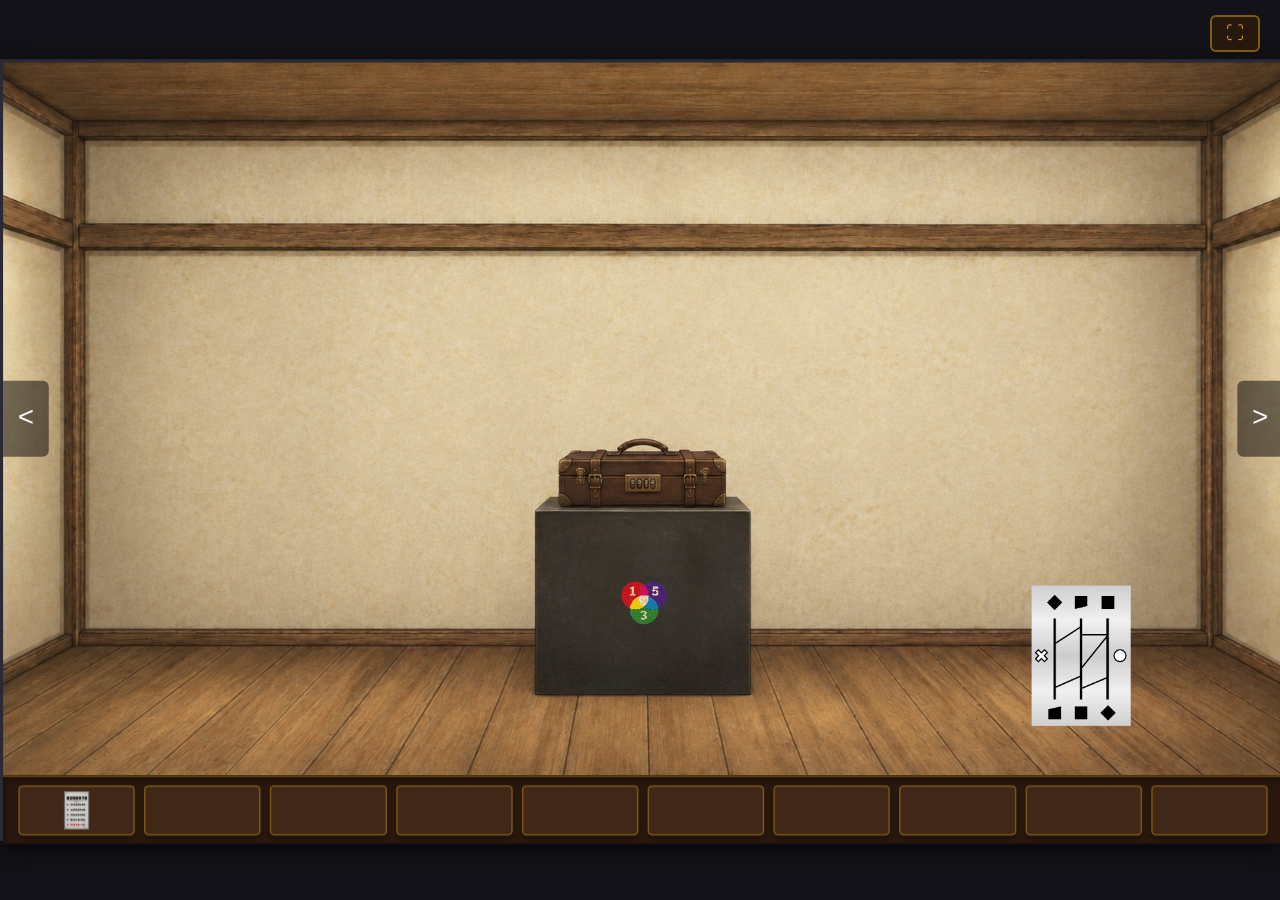
==== commit b21c162f: "Update index.html" ====
--- a/index.html
+++ b/index.html
@@ -3,7 +3,7 @@
 <head>
     <meta charset="UTF-8">
     <meta name="viewport" content="width=device-width, initial-scale=1.0, maximum-scale=1.0, user-scalable=no">
-    <title>前傳 V2.1 - V49.html</title>
+    <title>異空間勘查</title>
     <style>
         * { box-sizing: border-box; margin: 0; padding: 0; user-select: none; -webkit-touch-callout: none; }
         body {
@@ -39,7 +39,7 @@
             color: #d4a017;
             border: 2px solid rgba(212, 160, 23, 0.5);
             padding: 6px 14px;
-            font-size: 16px;
+            font-size: 18px;
             font-family: 'Courier New', Courier, monospace;
             cursor: pointer;
             border-radius: 6px;
@@ -232,7 +232,7 @@
 </head>
 <body onpointermove="onCustomDragMove(event)" onpointerup="onCustomDragEnd(event)">
 
-<button id="fullscreen-btn" onclick="toggleFullscreen()">全螢幕</button>
+<button id="fullscreen-btn" onclick="toggleFullscreen()">⛶</button>
 <div id="custom-drag-ghost"><img id="ghost-img" src="" alt=""></div>
 
 <div id="game-viewport">
@@ -243,8 +243,8 @@
 
             <div id="game-subtitle">過不去……</div>
 
-            <!-- 北牆 (bg_north.png) -->
-            <div class="wall active" id="wall-0" style="background-image: url('images/bg_north.png');">
+            <!-- 北牆 (bg_north.jpg) -->
+            <div class="wall active" id="wall-0" style="background-image: url('images/bg_north.jpg');">
                 <!-- ① 皮箱熱點 -->
                 <div class="hotspot" style="top: 500px; left: 700px; width: 260px; height: 80px;" onclick="enterSafeView()"></div>
                 <!-- ② 解碼表熱點 -->
@@ -255,8 +255,8 @@
                 </div>
             </div>
 
-            <!-- 北牆皮箱密碼鎖放大視角 (bg_north_box.png) -->
-            <div class="wall" id="wall-safe-view" style="background-image: url('images/bg_north_box.png');">
+            <!-- 北牆皮箱密碼鎖放大視角 (bg_north_box.jpg) -->
+            <div class="wall" id="wall-safe-view" style="background-image: url('images/bg_north_box.jpg');">
                 <!-- 密碼鎖點擊熱點 -->
                 <div id="safe-hotspot" class="hotspot" style="top: 520px; left: 700px; width: 280px; height: 120px;" onclick="toggleSafeInputBox()"></div>
                 
@@ -269,13 +269,13 @@
                 <div class="nav-down-btn" onclick="returnFromSafeView()">&or;</div>
             </div>
 
-            <!-- 解碼表特寫大圖背景 (bg_north_chart.png) -->
-            <div class="wall" id="wall-chart-view" style="background-image: url('images/bg_north_chart.png');">
+            <!-- 解碼表特寫大圖背景 (bg_north_chart.jpg) -->
+            <div class="wall" id="wall-chart-view" style="background-image: url('images/bg_north_chart.jpg');">
                 <div class="nav-down-btn" onclick="returnFromChartView()">&or;</div>
             </div>
 
-            <!-- 東牆 (bg_east.png) -->
-            <div class="wall" id="wall-1" style="background-image: url('images/bg_east.png');">
+            <!-- 東牆 (bg_east.jpg) -->
+            <div class="wall" id="wall-1" style="background-image: url('images/bg_east.jpg');">
                 <div class="hotspot" style="bottom:95px; right:155px; width:300px; height:260px;" onclick="enterDrawerView()"></div>
                 <div id="hp-orange" class="hotspot" style="bottom:365px; right:260px; width:80px;" onclick="pickUp('orange', 'images/item_c_orange.png', 'hp-orange', '軌道邊的哦潤吉？')">
                     <img src="images/item_c_orange.png" alt="">
@@ -283,48 +283,48 @@
                 <div class="hotspot" style="top:354px; left:390px; width:176px; height:126px;" onclick="enterBaseboardView()"></div>
             </div>
 
-            <!-- 東面櫃子近景背景視角 (bg_east_drawer.png) -->
-            <div class="wall" id="wall-drawer-view" style="background-image: url('images/bg_east_drawer.png');">
+            <!-- 東面櫃子近景背景視角 (bg_east_drawer.jpg) -->
+            <div class="wall" id="wall-drawer-view" style="background-image: url('images/bg_east_drawer.jpg');">
                 <div class="hotspot" style="top: 325px; left: 370px; width: 940px; height: 140px;" onclick="openDrawerLayer(1)"></div>
                 <div class="hotspot" style="top: 475px; left: 370px; width: 940px; height: 140px;" onclick="openDrawerLayer(2)"></div>
                 <div class="hotspot" style="top: 625px; left: 370px; width: 940px; height: 140px;" onclick="openDrawerLayer(3)"></div>
                 <div class="nav-down-btn" onclick="returnFromDrawerView()">&or;</div>
             </div>
 
-            <!-- 上層抽屜拉開近景背景 (bg_east_drawer_1.png) -->
-            <div class="wall" id="wall-drawer-1-open" style="background-image: url('images/bg_east_drawer_1.png');">
+            <!-- 上層抽屜拉開近景背景 (bg_east_drawer_1.jpg) -->
+            <div class="wall" id="wall-drawer-1-open" style="background-image: url('images/bg_east_drawer_1.jpg');">
                 <div id="drawer-item-overlay" class="hotspot" style="top:440px; left:750px; width:120px;" onclick="pickUpDrawerItem('overlay', 'images/item_t_overlay.png', 'drawer-item-overlay', '這是三角？')">
                     <img src="images/item_t_overlay.png" alt="">
                 </div>
                 <div class="hotspot" style="top: 325px; left: 370px; width: 940px; height: 140px;" onclick="enterDrawerView()"></div>
             </div>
 
-            <!-- 中層抽屜拉開近景背景 (bg_east_drawer_2.png) -->
-            <div class="wall" id="wall-drawer-2-open" style="background-image: url('images/bg_east_drawer_2.png');">
+            <!-- 中層抽屜拉開近景背景 (bg_east_drawer_2.jpg) -->
+            <div class="wall" id="wall-drawer-2-open" style="background-image: url('images/bg_east_drawer_2.jpg');">
                 <div id="drawer-item-tile-wrong" class="hotspot" style="top:430px; left:740px; width:130px;" onclick="pickUpDrawerItem('tile_wrong', 'images/item_d_wrong.png', 'drawer-item-tile-wrong', '好像可以跟什麼拚在一起')">
                     <img src="images/item_d_wrong.png" alt="">
                 </div>
                 <div class="hotspot" style="top: 475px; left: 370px; width: 940px; height: 140px;" onclick="enterDrawerView()"></div>
             </div>
 
-            <!-- 下層抽屜拉開近景背景 (bg_east_drawer_3.png) -->
-            <div class="wall" id="wall-drawer-3-open" style="background-image: url('images/bg_east_drawer_3.png');">
+            <!-- 下層抽屜拉開近景背景 (bg_east_drawer_3.jpg) -->
+            <div class="wall" id="wall-drawer-3-open" style="background-image: url('images/bg_east_drawer_3.jpg');">
                 <div id="drawer-item-lemon" class="hotspot" style="top:430px; left:740px; width:130px;" onclick="pickUpDrawerItem('lemon', 'images/item_c_lemon.png', 'drawer-item-lemon', '那一天的憂鬱，憂鬱起來')">
                     <img src="images/item_c_lemon.png" alt="">
                 </div>
                 <div class="hotspot" style="top: 625px; left: 370px; width: 940px; height: 140px;" onclick="enterDrawerView()"></div>
             </div>
 
-            <!-- 南牆 (bg_south.png) -->
-            <div class="wall" id="wall-2" style="background-image: url('images/bg_south.png');">
+            <!-- 南牆 (bg_south.jpg) -->
+            <div class="wall" id="wall-2" style="background-image: url('images/bg_south.jpg');">
                 <div class="hotspot" style="top:220px; left:590px; width:500px; height:500px;" onclick="showSubtitle('過不去……')"></div>
                 <div id="hp-peach" class="hotspot" style="bottom:120px; left:730px; width:100px;" onclick="pickUp('peach', 'images/item_c_peach.png', 'hp-peach', '一顆水蜜桃')">
                     <img src="images/item_c_peach.png" alt="">
                 </div>
             </div>
 
-            <!-- 西牆 (bg_west.png) -->
-            <div class="wall" id="wall-3" style="background-image: url('images/bg_west.png');">
+            <!-- 西牆 (bg_west.jpg) -->
+            <div class="wall" id="wall-3" style="background-image: url('images/bg_west.jpg');">
                 <div class="hotspot" style="top:430px; left:480px; width:300px; height:120px;" onclick="enterBasketView()"></div>
                 <div id="hp-apple" class="hotspot" style="bottom:130px; left:540px; width:80px;" onclick="pickUp('apple', 'images/item_c_apple.png', 'hp-apple', '不是bad apple')">
                     <img src="images/item_c_apple.png" alt="">
@@ -334,26 +334,26 @@
                 </div>
             </div>
 
-            <!-- 西牆近景 (bg_west_basket.png) -->
-            <div class="wall" id="wall-basket" style="background-image: url('images/bg_west_basket.png');" onpointerup="dropIntoBasket(event)">
+            <!-- 西牆近景 (bg_west_basket.jpg) -->
+            <div class="wall" id="wall-basket" style="background-image: url('images/bg_west_basket.jpg');">
                 <div id="basket-click-area" style="position:absolute; top:330px; left:660px; width:360px; height:280px; cursor:pointer; display:flex; justify-content:center; align-items:center;" onclick="handleBasketClick()">
                     <img id="basket-center-fruit" src="" style="max-width:70%; max-height:70%; object-fit:contain; display:none;" alt="">
                 </div>
                 <div class="nav-down-btn" onclick="returnFromBasket()">&or;</div>
             </div>
 
-            <!-- ▲海報近景背景視角 (bg_east_baseboard.png) -->
-            <div class="wall" id="wall-baseboard" style="background-image: url('images/bg_east_baseboard.png');" onpointerup="dropIntoBaseboard(event)">
+            <!-- ▲海報近景背景視角 (bg_east_baseboard.jpg) -->
+            <div class="wall" id="wall-baseboard" style="background-image: url('images/bg_east_baseboard.jpg');">
                 <div id="baseboard-overlay-layer" class="manipulate-layer" style="display:none; width:560px; top:200px; left:560px;" onpointerdown="startTriangleInteraction(event)">
                     <img id="baseboard-overlay-img" src="images/item_t_overlay.png" style="width:100%; pointer-events:none;" alt="">
                 </div>
                 <div class="nav-down-btn" onclick="returnFromBaseboard()">&or;</div>
             </div>
 
-            <!-- 道具大圖檢視 (按鈕為「翻面」) -->
+            <!-- 道具大圖檢視 (尺寸放大 1.5 倍至 750x630px，道具列內維持原尺寸不動) -->
             <div id="modal-item-detail" class="modal" onclick="closeModal('modal-item-detail')">
-                <div style="position:relative; width:500px; height:420px; display:flex; justify-content:center; align-items:center; cursor:pointer;" onclick="event.stopPropagation(); showItemDescription();">
-                    <img id="detail-item-img" style="max-width:90%; max-height:90%; object-fit:contain;" alt="">
+                <div style="position:relative; width:750px; height:630px; display:flex; justify-content:center; align-items:center; cursor:pointer;" onclick="event.stopPropagation(); showItemDescription();">
+                    <img id="detail-item-img" style="max-width:95%; max-height:95%; object-fit:contain;" alt="">
                 </div>
                 <div id="detail-ctrl-panel" style="margin-top: 15px; display: none; z-index: 105;" onclick="event.stopPropagation()">
                     <button onclick="flipInspectedTile()" style="padding: 10px 24px; font-size: 18px; background: #2a2a38; color: #fff; border: 1px solid #777; border-radius: 6px; cursor: pointer;">翻面</button>
@@ -361,10 +361,10 @@
             </div>
 
             <!-- ◆圖板解謎模式 Modal -->
-            <div id="modal-tile-board" onclick="closeTileBoardModal()" onpointerup="dropIntoTileBoard(event)">
-                <div style="position:relative; width:700px; height:500px; display:flex; justify-content:center; align-items:center;" onclick="event.stopPropagation()">
+            <div id="modal-tile-board" onclick="closeTileBoardModal()">
+                <div id="tile-board-wrapper" style="position:relative; width:700px; height:500px; display:flex; justify-content:center; align-items:center;" onclick="event.stopPropagation()">
                     <img src="images/item_d_ghostleg.png" style="max-width:90%; max-height:90%; object-fit:contain;" alt="◆圖板">
-                    <div id="tile-board-placed-layer" class="manipulate-layer" style="display:none; width:317.6px; top:133px; left:191px;" onpointerdown="startTileInteraction(event)">
+                    <div id="tile-board-placed-layer" class="manipulate-layer" style="display:none; width:317.6px; top:133px; left:191px;" onpointerdown="startTriangleInteraction(event)">
                         <img id="placed-tile-img" src="" style="width:100%; height:auto; object-fit:contain; pointer-events:none;" alt="">
                     </div>
                 </div>
@@ -380,10 +380,10 @@
 
 <script>
     const preloadImages = [
-        'images/bg_north.png', 'images/bg_north_box.png', 'images/bg_north_chart.png',
-        'images/bg_east.png', 'images/bg_east_baseboard.png', 'images/bg_east_drawer.png',
-        'images/bg_east_drawer_1.png', 'images/bg_east_drawer_2.png', 'images/bg_east_drawer_3.png',
-        'images/bg_south.png', 'images/bg_west.png', 'images/bg_west_basket.png',
+        'images/bg_north.jpg', 'images/bg_north_box.jpg', 'images/bg_north_chart.jpg',
+        'images/bg_east.jpg', 'images/bg_east_baseboard.jpg', 'images/bg_east_drawer.jpg',
+        'images/bg_east_drawer_1.jpg', 'images/bg_east_drawer_2.jpg', 'images/bg_east_drawer_3.jpg',
+        'images/bg_south.jpg', 'images/bg_west.jpg', 'images/bg_west_basket.jpg',
         'images/item_s_rulebook.png', 'images/item_c_apple.png', 'images/item_c_strawberry.png',
         'images/item_c_lemon.png', 'images/item_c_peach.png', 'images/item_c_orange.png',
         'images/item_t_overlay.png', 'images/item_d_ghostleg.png', 'images/item_d_correct.png',
@@ -624,11 +624,15 @@
 
     let draggingSlotIndex = -1;
     let isDragging = false;
+    let lastClientX = 0;
+    let lastClientY = 0;
 
     function startCustomDrag(e, index) {
         if (!inventory[index]) return;
         draggingSlotIndex = index;
         isDragging = true;
+        lastClientX = e.clientX;
+        lastClientY = e.clientY;
         const ghost = document.getElementById('custom-drag-ghost');
         document.getElementById('ghost-img').src = inventory[index].img;
         ghost.style.display = 'block';
@@ -639,6 +643,8 @@
 
     function onCustomDragMove(e) {
         if (!isDragging) return;
+        lastClientX = e.clientX;
+        lastClientY = e.clientY;
         const ghost = document.getElementById('custom-drag-ghost');
         ghost.style.left = e.clientX + 'px';
         ghost.style.top = e.clientY + 'px';
@@ -648,7 +654,32 @@
         if (!isDragging) return;
         isDragging = false;
         document.getElementById('custom-drag-ghost').style.display = 'none';
+
+        let x = e.clientX !== undefined && e.clientX !== 0 ? e.clientX : lastClientX;
+        let y = e.clientY !== undefined && e.clientY !== 0 ? e.clientY : lastClientY;
+
+        let syntheticEvent = { clientX: x, clientY: y };
+
+        if (currentWall === 'basket') {
+            checkHitAndDrop(syntheticEvent, document.getElementById('wall-basket'), () => dropIntoBasket(syntheticEvent));
+        } else if (currentWall === 'baseboard') {
+            checkHitAndDrop(syntheticEvent, document.getElementById('wall-baseboard'), () => dropIntoBaseboard(syntheticEvent));
+        } else {
+            let tileBoardModal = document.getElementById('modal-tile-board');
+            if (tileBoardModal.style.display === 'flex') {
+                checkHitAndDrop(syntheticEvent, document.getElementById('tile-board-wrapper'), () => dropIntoTileBoard(syntheticEvent));
+            }
+        }
+
         draggingSlotIndex = -1;
+    }
+
+    function checkHitAndDrop(e, targetElement, successCallback) {
+        if (!targetElement) return;
+        const rect = targetElement.getBoundingClientRect();
+        if (e.clientX >= rect.left && e.clientX <= rect.right && e.clientY >= rect.top && e.clientY <= rect.bottom) {
+            successCallback();
+        }
     }
 
     function dropIntoBasket(e) {
@@ -912,7 +943,7 @@
     function onTriangleMouseUp() {
         baseboardInteractionMode = null;
         document.removeEventListener('pointermove', onTriangleMouseMove);
-        document.removeEventListener('pointerup', onTriangleMouseUp);
+        document.removeEventListener('mouseup', onTriangleMouseUp);
     }
 
     function updateBaseboardTransform() {
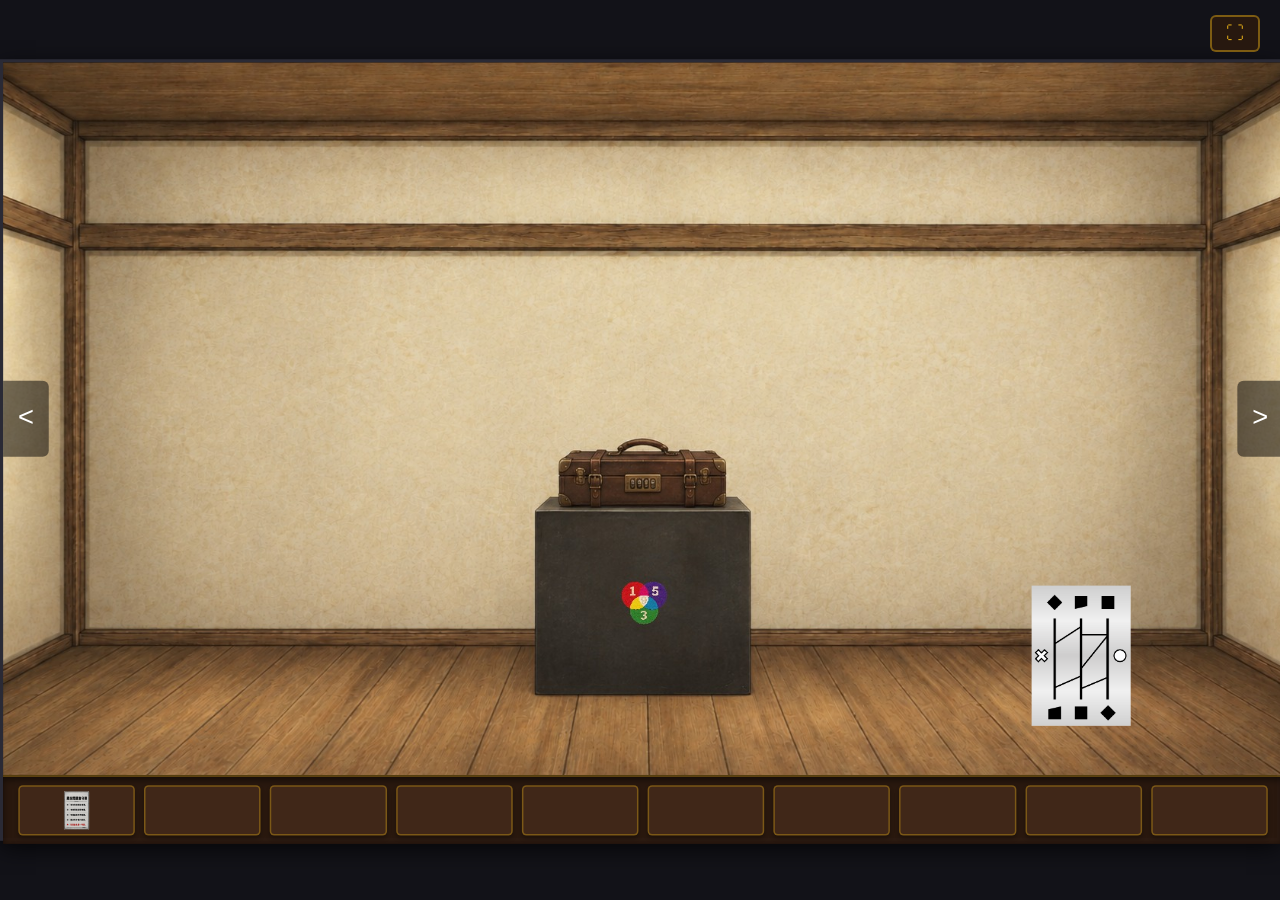
==== commit 9a9e040a: "Add files via upload" ====
--- a/index.html
+++ b/index.html
@@ -1,974 +1,41 @@
 <!DOCTYPE html>
 <html lang="zh-TW">
 <head>
-    <meta charset="UTF-8">
-    <meta name="viewport" content="width=device-width, initial-scale=1.0, maximum-scale=1.0, user-scalable=no">
-    <title>異空間勘查</title>
-    <style>
-        * { box-sizing: border-box; margin: 0; padding: 0; user-select: none; -webkit-touch-callout: none; }
-        body {
-            background-color: #121218;
-            color: #fff;
-            font-family: 'Courier New', Courier, monospace;
-            display: flex;
-            justify-content: center;
-            align-items: center;
-            height: 100vh;
-            width: 100vw;
-            overflow: hidden;
-        }
-
-        #game-viewport {
-            position: relative;
-            width: 1680px;
-            height: 1026px;
-            transform-origin: center center;
-            display: flex;
-            flex-direction: column;
-            background: #000;
-            border: 4px solid #2a2a35;
-            box-shadow: 0 10px 30px rgba(0,0,0,0.8);
-            flex-shrink: 0;
-        }
-
-        #fullscreen-btn {
-            position: absolute;
-            top: 15px;
-            right: 20px;
-            background: rgba(44, 26, 15, 0.85);
-            color: #d4a017;
-            border: 2px solid rgba(212, 160, 23, 0.5);
-            padding: 6px 14px;
-            font-size: 18px;
-            font-family: 'Courier New', Courier, monospace;
-            cursor: pointer;
-            border-radius: 6px;
-            z-index: 200;
-            transition: all 0.2s;
-        }
-        #fullscreen-btn:hover { background: rgba(69, 43, 26, 0.95); border-color: #f1c40f; color: #f1c40f; }
-
-        #game-container {
-            position: relative;
-            width: 1680px;
-            height: 936px;
-            background: #181820;
-            overflow: hidden;
-            flex-shrink: 0;
-        }
-
-        #stage {
-            position: absolute;
-            top: 0;
-            left: 0;
-            width: 1680px;
-            height: 936px;
-            overflow: hidden;
-        }
-
-        .wall {
-            position: absolute;
-            width: 100%;
-            height: 100%;
-            display: none;
-            background-size: 100% 100%;
-            background-position: center;
-            transition: background-image 0.1s ease-in-out;
-        }
-        .wall.active { display: block; }
-
-        /* 復古木質棕色道具列 */
-        #inventory-container {
-            width: 1680px;
-            height: 90px;
-            background: rgba(44, 26, 15, 0.95);
-            backdrop-filter: blur(8px);
-            border-top: 2px solid rgba(212, 160, 23, 0.4);
-            display: flex;
-            align-items: center;
-            padding: 0 20px;
-            flex-shrink: 0;
-            z-index: 50;
-            box-shadow: inset 0 4px 10px rgba(0,0,0,0.5);
-        }
-        #inventory {
-            display: flex;
-            width: 100%;
-            height: 70px;
-            gap: 12px;
-            align-items: center;
-            justify-content: space-between;
-        }
-        .inv-slot {
-            flex: 1;
-            height: 66px;
-            background: rgba(69, 43, 26, 0.85);
-            border: 2px solid rgba(212, 160, 23, 0.4);
-            border-radius: 6px;
-            display: flex;
-            align-items: center;
-            justify-content: center;
-            cursor: grab;
-            position: relative;
-            transition: all 0.2s;
-            box-shadow: 0 4px 6px rgba(0,0,0,0.3);
-            touch-action: none;
-        }
-        .inv-slot:hover { border-color: rgba(241, 196, 15, 0.9); background: rgba(92, 58, 35, 0.95); }
-        .inv-slot:active { cursor: grabbing; }
-        .inv-slot img { max-width: 80%; max-height: 80%; pointer-events: none; }
-
-        .nav-btn {
-            position: absolute;
-            top: 50%;
-            transform: translateY(-50%);
-            width: 60px;
-            height: 100px;
-            background: rgba(0,0,0,0.5);
-            color: #fff;
-            font-size: 36px;
-            display: flex;
-            align-items: center;
-            justify-content: center;
-            cursor: pointer;
-            z-index: 40;
-            transition: background 0.2s;
-        }
-        .nav-btn:hover { background: rgba(0,0,0,0.8); }
-        #nav-left { left: 0; border-radius: 0 8px 8px 0; }
-        #nav-right { right: 0; border-radius: 8px 0 0 8px; }
-
-        .nav-down-btn {
-            position: absolute;
-            bottom: 30px;
-            left: 50%;
-            transform: translateX(-50%);
-            width: 100px;
-            height: 60px;
-            background: rgba(0, 0, 0, 0.5);
-            color: #fff;
-            font-size: 36px;
-            display: flex;
-            align-items: center;
-            justify-content: center;
-            cursor: pointer;
-            border-radius: 8px;
-            z-index: 40;
-            transition: background 0.2s;
-        }
-        .nav-down-btn:hover { background: rgba(0, 0, 0, 0.8); }
-
-        .hotspot {
-            position: absolute;
-            cursor: pointer;
-            transition: transform 0.15s ease;
-        }
-        .hotspot:hover { transform: scale(1.05); }
-        .hotspot img { width: 100%; height: 100%; object-fit: contain; }
-
-        .modal {
-            display: none;
-            position: absolute;
-            top: 0;
-            left: 0;
-            width: 1680px;
-            height: 936px;
-            background: rgba(0,0,0,0.85);
-            z-index: 100;
-            justify-content: center;
-            align-items: center;
-            flex-direction: column;
-        }
-        .manipulate-layer {
-            position: absolute;
-            cursor: grab;
-            display: flex;
-            justify-content: center;
-            align-items: center;
-            touch-action: none;
-        }
-        .manipulate-layer:active { cursor: grabbing; }
-
-        #modal-tile-board {
-            display: none;
-            position: absolute;
-            top: 0;
-            left: 0;
-            width: 1680px;
-            height: 936px;
-            background: rgba(15, 15, 20, 0.95);
-            z-index: 110;
-            justify-content: center;
-            align-items: center;
-            flex-direction: column;
-        }
-
-        #game-subtitle {
-            position: absolute;
-            bottom: 30px;
-            width: 100%;
-            text-align: center;
-            font-size: 26px;
-            color: #ffffff;
-            letter-spacing: 3px;
-            text-shadow: 0 0 12px rgba(255, 255, 255, 0.9);
-            pointer-events: none;
-            opacity: 0;
-            transition: opacity 0.5s ease;
-            z-index: 120;
-        }
-
-        #custom-drag-ghost {
-            position: fixed;
-            width: 50px;
-            height: 50px;
-            pointer-events: none;
-            transform: translate(-50%, -50%);
-            display: none;
-            z-index: 9999;
-        }
-        #custom-drag-ghost img { width: 100%; height: 100%; object-fit: contain; }
-    </style>
+<meta charset="UTF-8">
+<meta name="viewport" content="width=device-width, initial-scale=1.0, maximum-scale=1.0, user-scalable=no">
+<title>前傳</title>
+<link rel="stylesheet" href="style.css">
 </head>
-<body onpointermove="onCustomDragMove(event)" onpointerup="onCustomDragEnd(event)">
-
-<button id="fullscreen-btn" onclick="toggleFullscreen()">⛶</button>
+<body>
+<button id="fullscreen-btn">⛶</button>
 <div id="custom-drag-ghost"><img id="ghost-img" src="" alt=""></div>
 
 <div id="game-viewport">
-    <div id="game-container">
-        <div id="stage">
-            <div id="nav-left" class="nav-btn" onclick="changeWall(-1)">&lt;</div>
-            <div id="nav-right" class="nav-btn" onclick="changeWall(1)">&gt;</div>
+  <div id="game-container"><div id="stage">
+    <div id="walls"></div>
+    <div id="nav-left" class="nav-btn">&lt;</div>
+    <div id="nav-right" class="nav-btn">&gt;</div>
+    <div id="game-subtitle"></div>
 
-            <div id="game-subtitle">過不去……</div>
-
-            <!-- 北牆 (bg_north.jpg) -->
-            <div class="wall active" id="wall-0" style="background-image: url('images/bg_north.jpg');">
-                <!-- ① 皮箱熱點 -->
-                <div class="hotspot" style="top: 500px; left: 700px; width: 260px; height: 80px;" onclick="enterSafeView()"></div>
-                <!-- ② 解碼表熱點 -->
-                <div class="hotspot" style="top: 650px; left: 790px; width: 90px; height: 90px;" onclick="enterChartView()"></div>
-                <!-- ◆圖板 (item_d_ghostleg.png) -->
-                <div id="hp-tile-board" class="hotspot" style="bottom:60px; right:200px; width:130px;" onclick="pickUp('tile_board', 'images/item_d_ghostleg.png', 'hp-tile-board', '爬梯子？圈叉？')">
-                    <img src="images/item_d_ghostleg.png" alt="">
-                </div>
-            </div>
-
-            <!-- 北牆皮箱密碼鎖放大視角 (bg_north_box.jpg) -->
-            <div class="wall" id="wall-safe-view" style="background-image: url('images/bg_north_box.jpg');">
-                <!-- 密碼鎖點擊熱點 -->
-                <div id="safe-hotspot" class="hotspot" style="top: 520px; left: 700px; width: 280px; height: 120px;" onclick="toggleSafeInputBox()"></div>
-                
-                <!-- 密碼輸入框與開啟按鈕 -->
-                <div id="safe-input-container" style="display:none; position:absolute; top: 520px; left: 700px; width: 280px; height: 120px; flex-direction:column; gap:10px; z-index:45; align-items:center; justify-content:center;">
-                    <input type="text" id="safe-input" placeholder="★ ▲ ◎ ◆" maxlength="4" style="font-size:26px; text-align:center; width:200px; padding:6px; letter-spacing:4px; background:#111; color:#fff; border:1px solid #666;">
-                    <button onclick="checkPassword()" style="padding:6px 20px; font-size:16px; background:#6d4c41; color:#fff; border:none; cursor:pointer; border-radius:4px;">開啟</button>
-                </div>
-
-                <div class="nav-down-btn" onclick="returnFromSafeView()">&or;</div>
-            </div>
-
-            <!-- 解碼表特寫大圖背景 (bg_north_chart.jpg) -->
-            <div class="wall" id="wall-chart-view" style="background-image: url('images/bg_north_chart.jpg');">
-                <div class="nav-down-btn" onclick="returnFromChartView()">&or;</div>
-            </div>
-
-            <!-- 東牆 (bg_east.jpg) -->
-            <div class="wall" id="wall-1" style="background-image: url('images/bg_east.jpg');">
-                <div class="hotspot" style="bottom:95px; right:155px; width:300px; height:260px;" onclick="enterDrawerView()"></div>
-                <div id="hp-orange" class="hotspot" style="bottom:365px; right:260px; width:80px;" onclick="pickUp('orange', 'images/item_c_orange.png', 'hp-orange', '軌道邊的哦潤吉？')">
-                    <img src="images/item_c_orange.png" alt="">
-                </div>
-                <div class="hotspot" style="top:354px; left:390px; width:176px; height:126px;" onclick="enterBaseboardView()"></div>
-            </div>
-
-            <!-- 東面櫃子近景背景視角 (bg_east_drawer.jpg) -->
-            <div class="wall" id="wall-drawer-view" style="background-image: url('images/bg_east_drawer.jpg');">
-                <div class="hotspot" style="top: 325px; left: 370px; width: 940px; height: 140px;" onclick="openDrawerLayer(1)"></div>
-                <div class="hotspot" style="top: 475px; left: 370px; width: 940px; height: 140px;" onclick="openDrawerLayer(2)"></div>
-                <div class="hotspot" style="top: 625px; left: 370px; width: 940px; height: 140px;" onclick="openDrawerLayer(3)"></div>
-                <div class="nav-down-btn" onclick="returnFromDrawerView()">&or;</div>
-            </div>
-
-            <!-- 上層抽屜拉開近景背景 (bg_east_drawer_1.jpg) -->
-            <div class="wall" id="wall-drawer-1-open" style="background-image: url('images/bg_east_drawer_1.jpg');">
-                <div id="drawer-item-overlay" class="hotspot" style="top:440px; left:750px; width:120px;" onclick="pickUpDrawerItem('overlay', 'images/item_t_overlay.png', 'drawer-item-overlay', '這是三角？')">
-                    <img src="images/item_t_overlay.png" alt="">
-                </div>
-                <div class="hotspot" style="top: 325px; left: 370px; width: 940px; height: 140px;" onclick="enterDrawerView()"></div>
-            </div>
-
-            <!-- 中層抽屜拉開近景背景 (bg_east_drawer_2.jpg) -->
-            <div class="wall" id="wall-drawer-2-open" style="background-image: url('images/bg_east_drawer_2.jpg');">
-                <div id="drawer-item-tile-wrong" class="hotspot" style="top:430px; left:740px; width:130px;" onclick="pickUpDrawerItem('tile_wrong', 'images/item_d_wrong.png', 'drawer-item-tile-wrong', '好像可以跟什麼拚在一起')">
-                    <img src="images/item_d_wrong.png" alt="">
-                </div>
-                <div class="hotspot" style="top: 475px; left: 370px; width: 940px; height: 140px;" onclick="enterDrawerView()"></div>
-            </div>
-
-            <!-- 下層抽屜拉開近景背景 (bg_east_drawer_3.jpg) -->
-            <div class="wall" id="wall-drawer-3-open" style="background-image: url('images/bg_east_drawer_3.jpg');">
-                <div id="drawer-item-lemon" class="hotspot" style="top:430px; left:740px; width:130px;" onclick="pickUpDrawerItem('lemon', 'images/item_c_lemon.png', 'drawer-item-lemon', '那一天的憂鬱，憂鬱起來')">
-                    <img src="images/item_c_lemon.png" alt="">
-                </div>
-                <div class="hotspot" style="top: 625px; left: 370px; width: 940px; height: 140px;" onclick="enterDrawerView()"></div>
-            </div>
-
-            <!-- 南牆 (bg_south.jpg) -->
-            <div class="wall" id="wall-2" style="background-image: url('images/bg_south.jpg');">
-                <div class="hotspot" style="top:220px; left:590px; width:500px; height:500px;" onclick="showSubtitle('過不去……')"></div>
-                <div id="hp-peach" class="hotspot" style="bottom:120px; left:730px; width:100px;" onclick="pickUp('peach', 'images/item_c_peach.png', 'hp-peach', '一顆水蜜桃')">
-                    <img src="images/item_c_peach.png" alt="">
-                </div>
-            </div>
-
-            <!-- 西牆 (bg_west.jpg) -->
-            <div class="wall" id="wall-3" style="background-image: url('images/bg_west.jpg');">
-                <div class="hotspot" style="top:430px; left:480px; width:300px; height:120px;" onclick="enterBasketView()"></div>
-                <div id="hp-apple" class="hotspot" style="bottom:130px; left:540px; width:80px;" onclick="pickUp('apple', 'images/item_c_apple.png', 'hp-apple', '不是bad apple')">
-                    <img src="images/item_c_apple.png" alt="">
-                </div>
-                <div id="hp-corner-tile" class="hotspot" style="bottom:190px; right:110px; width:70px; height:70px;" onclick="pickUp('tile_correct', 'images/item_d_correct_back.png', 'hp-corner-tile', '梯形的板塊？')">
-                    <img src="images/item_d_correct_back.png" alt="" style="opacity:0.95;">
-                </div>
-            </div>
-
-            <!-- 西牆近景 (bg_west_basket.jpg) -->
-            <div class="wall" id="wall-basket" style="background-image: url('images/bg_west_basket.jpg');">
-                <div id="basket-click-area" style="position:absolute; top:330px; left:660px; width:360px; height:280px; cursor:pointer; display:flex; justify-content:center; align-items:center;" onclick="handleBasketClick()">
-                    <img id="basket-center-fruit" src="" style="max-width:70%; max-height:70%; object-fit:contain; display:none;" alt="">
-                </div>
-                <div class="nav-down-btn" onclick="returnFromBasket()">&or;</div>
-            </div>
-
-            <!-- ▲海報近景背景視角 (bg_east_baseboard.jpg) -->
-            <div class="wall" id="wall-baseboard" style="background-image: url('images/bg_east_baseboard.jpg');">
-                <div id="baseboard-overlay-layer" class="manipulate-layer" style="display:none; width:560px; top:200px; left:560px;" onpointerdown="startTriangleInteraction(event)">
-                    <img id="baseboard-overlay-img" src="images/item_t_overlay.png" style="width:100%; pointer-events:none;" alt="">
-                </div>
-                <div class="nav-down-btn" onclick="returnFromBaseboard()">&or;</div>
-            </div>
-
-            <!-- 道具大圖檢視 (尺寸放大 1.5 倍至 750x630px，道具列內維持原尺寸不動) -->
-            <div id="modal-item-detail" class="modal" onclick="closeModal('modal-item-detail')">
-                <div style="position:relative; width:750px; height:630px; display:flex; justify-content:center; align-items:center; cursor:pointer;" onclick="event.stopPropagation(); showItemDescription();">
-                    <img id="detail-item-img" style="max-width:95%; max-height:95%; object-fit:contain;" alt="">
-                </div>
-                <div id="detail-ctrl-panel" style="margin-top: 15px; display: none; z-index: 105;" onclick="event.stopPropagation()">
-                    <button onclick="flipInspectedTile()" style="padding: 10px 24px; font-size: 18px; background: #2a2a38; color: #fff; border: 1px solid #777; border-radius: 6px; cursor: pointer;">翻面</button>
-                </div>
-            </div>
-
-            <!-- ◆圖板解謎模式 Modal -->
-            <div id="modal-tile-board" onclick="closeTileBoardModal()">
-                <div id="tile-board-wrapper" style="position:relative; width:700px; height:500px; display:flex; justify-content:center; align-items:center;" onclick="event.stopPropagation()">
-                    <img src="images/item_d_ghostleg.png" style="max-width:90%; max-height:90%; object-fit:contain;" alt="◆圖板">
-                    <div id="tile-board-placed-layer" class="manipulate-layer" style="display:none; width:317.6px; top:133px; left:191px;" onpointerdown="startTriangleInteraction(event)">
-                        <img id="placed-tile-img" src="" style="width:100%; height:auto; object-fit:contain; pointer-events:none;" alt="">
-                    </div>
-                </div>
-            </div>
-        </div>
+    <div id="modal-item-detail" class="modal">
+      <div id="detail-box"><img id="detail-item-img" alt=""></div>
+      <div id="detail-ctrl-panel"><button id="flip-btn">翻面</button></div>
     </div>
 
-    <!-- 下方道具欄 -->
-    <div id="inventory-container">
-        <div id="inventory"></div>
+    <div id="modal-tile-board" class="modal">
+      <div id="tile-board-wrapper">
+        <img id="board-img" alt="◆圖板">
+        <div id="tile-board-placed-layer" class="manipulate-layer"><img id="placed-tile-img" alt=""></div>
+      </div>
     </div>
+
+    <!-- 開場 / 結尾畫面（內容在 data.js 的 intro / ending 設定） -->
+    <div id="screen"></div>
+  </div></div>
+  <div id="inventory-container"><div id="inventory"></div></div>
 </div>
 
-<script>
-    const preloadImages = [
-        'images/bg_north.jpg', 'images/bg_north_box.jpg', 'images/bg_north_chart.jpg',
-        'images/bg_east.jpg', 'images/bg_east_baseboard.jpg', 'images/bg_east_drawer.jpg',
-        'images/bg_east_drawer_1.jpg', 'images/bg_east_drawer_2.jpg', 'images/bg_east_drawer_3.jpg',
-        'images/bg_south.jpg', 'images/bg_west.jpg', 'images/bg_west_basket.jpg',
-        'images/item_s_rulebook.png', 'images/item_c_apple.png', 'images/item_c_strawberry.png',
-        'images/item_c_lemon.png', 'images/item_c_peach.png', 'images/item_c_orange.png',
-        'images/item_t_overlay.png', 'images/item_d_ghostleg.png', 'images/item_d_correct.png',
-        'images/item_d_correct_back.png', 'images/item_d_wrong.png', 'images/item_d_wrong_back.png',
-        'images/an_c_glowing.png'
-    ];
-    preloadImages.forEach(src => { const img = new Image(); img.src = src; });
-
-    function resizeGame() {
-        const vw = window.innerWidth;
-        const vh = window.innerHeight;
-        let scale = Math.min(vw / 1680, vh / 1026);
-        document.getElementById('game-viewport').style.transform = `scale(${scale})`;
-    }
-    window.addEventListener('resize', resizeGame);
-    window.addEventListener('load', resizeGame);
-
-    function toggleFullscreen() {
-        if (!document.fullscreenElement) {
-            document.documentElement.requestFullscreen().catch(err => {
-                alert(`無法啟用全螢幕模式: ${err.message}`);
-            });
-        } else {
-            if (document.exitFullscreen) {
-                document.exitFullscreen();
-            }
-        }
-    }
-
-    let currentWall = 0;
-    function changeWall(dir) {
-        document.querySelectorAll('.wall').forEach(w => w.classList.remove('active'));
-        currentWall = (currentWall + dir + 4) % 4;
-        document.getElementById(`wall-${currentWall}`).classList.add('active');
-        document.getElementById('nav-left').style.display = 'flex';
-        document.getElementById('nav-right').style.display = 'flex';
-    }
-
-    function enterSafeView() {
-        document.querySelectorAll('.wall').forEach(w => w.classList.remove('active'));
-        document.getElementById('wall-safe-view').classList.add('active');
-        document.getElementById('nav-left').style.display = 'none';
-        document.getElementById('nav-right').style.display = 'none';
-        currentWall = 'safe-view';
-    }
-    function returnFromSafeView() {
-        document.querySelectorAll('.wall').forEach(w => w.classList.remove('active'));
-        currentWall = 0;
-        document.getElementById(`wall-${currentWall}`).classList.add('active');
-        document.getElementById('nav-left').style.display = 'flex';
-        document.getElementById('nav-right').style.display = 'flex';
-        document.getElementById('safe-input-container').style.display = 'none';
-        document.getElementById('safe-hotspot').style.display = 'block';
-        document.getElementById('safe-input').value = '';
-    }
-
-    function enterChartView() {
-        document.querySelectorAll('.wall').forEach(w => w.classList.remove('active'));
-        document.getElementById('wall-chart-view').classList.add('active');
-        document.getElementById('nav-left').style.display = 'none';
-        document.getElementById('nav-right').style.display = 'none';
-        currentWall = 'chart-view';
-    }
-    function returnFromChartView() {
-        document.querySelectorAll('.wall').forEach(w => w.classList.remove('active'));
-        currentWall = 0;
-        document.getElementById(`wall-${currentWall}`).classList.add('active');
-        document.getElementById('nav-left').style.display = 'flex';
-        document.getElementById('nav-right').style.display = 'flex';
-    }
-
-    function enterDrawerView() {
-        document.querySelectorAll('.wall').forEach(w => w.classList.remove('active'));
-        document.getElementById('wall-drawer-view').classList.add('active');
-        document.getElementById('nav-left').style.display = 'none';
-        document.getElementById('nav-right').style.display = 'none';
-        currentWall = 'drawer-view';
-    }
-    function returnFromDrawerView() {
-        document.querySelectorAll('.wall').forEach(w => w.classList.remove('active'));
-        currentWall = 1;
-        document.getElementById(`wall-${currentWall}`).classList.add('active');
-        document.getElementById('nav-left').style.display = 'flex';
-        document.getElementById('nav-right').style.display = 'flex';
-    }
-
-    let drawerItemsStatus = { overlay: false, tile_wrong: false, lemon: false };
-
-    function openDrawerLayer(layerNum) {
-        document.querySelectorAll('.wall').forEach(w => w.classList.remove('active'));
-        if (layerNum === 1) {
-            document.getElementById('wall-drawer-1-open').classList.add('active');
-            document.getElementById('drawer-item-overlay').style.display = drawerItemsStatus.overlay ? 'none' : 'block';
-        } else if (layerNum === 2) {
-            document.getElementById('wall-drawer-2-open').classList.add('active');
-            document.getElementById('drawer-item-tile-wrong').style.display = drawerItemsStatus.tile_wrong ? 'none' : 'block';
-        } else if (layerNum === 3) {
-            document.getElementById('wall-drawer-3-open').classList.add('active');
-            document.getElementById('drawer-item-lemon').style.display = drawerItemsStatus.lemon ? 'none' : 'block';
-        }
-    }
-
-    function pickUpDrawerItem(id, imgPath, elId, customDesc) {
-        let emptyIdx = inventory.findIndex(x => x === null);
-        if (emptyIdx !== -1) {
-            inventory[emptyIdx] = { id: id, name: customDesc || id, img: imgPath };
-            drawerItemsStatus[id] = true;
-            document.getElementById(elId).style.display = 'none';
-            renderInventory();
-        } else {
-            alert("背包已滿！");
-        }
-    }
-
-    let currentFruitInBasket = { id: 'strawberry', name: '這草莓怎麼這麼大顆', img: 'images/item_c_strawberry.png' };
-
-    function updateBasketCenterFruit() {
-        const fruitImg = document.getElementById('basket-center-fruit');
-        if (!currentFruitInBasket) {
-            fruitImg.style.display = 'none';
-            fruitImg.src = '';
-        } else {
-            if (currentFruitInBasket.id === 'lemon') {
-                fruitImg.src = 'images/an_c_glowing.png';
-            } else {
-                fruitImg.src = currentFruitInBasket.img;
-            }
-            fruitImg.style.display = 'block';
-        }
-    }
-
-    function enterBasketView() {
-        document.querySelectorAll('.wall').forEach(w => w.classList.remove('active'));
-        updateBasketCenterFruit();
-        document.getElementById('wall-basket').classList.add('active');
-        document.getElementById('nav-left').style.display = 'none';
-        document.getElementById('nav-right').style.display = 'none';
-        currentWall = 'basket';
-    }
-
-    function returnFromBasket() {
-        document.querySelectorAll('.wall').forEach(w => w.classList.remove('active'));
-        currentWall = 3;
-        document.getElementById(`wall-${currentWall}`).classList.add('active');
-        document.getElementById('nav-left').style.display = 'flex';
-        document.getElementById('nav-right').style.display = 'flex';
-    }
-
-    function handleBasketClick() {
-        if (currentFruitInBasket) {
-            let emptyIdx = inventory.findIndex(x => x === null);
-            if (emptyIdx !== -1) {
-                if (currentFruitInBasket.id === 'lemon') {
-                    inventory[emptyIdx] = { id: 'lemon', name: '那一天的憂鬱，憂鬱起來', img: 'images/item_c_lemon.png' };
-                } else {
-                    inventory[emptyIdx] = currentFruitInBasket;
-                }
-                currentFruitInBasket = null;
-                renderInventory();
-                updateBasketCenterFruit();
-            } else {
-                alert("背包已滿，無法取回！");
-            }
-        }
-    }
-
-    function enterBaseboardView() {
-        document.querySelectorAll('.wall').forEach(w => w.classList.remove('active'));
-        document.getElementById('wall-baseboard').classList.add('active');
-        document.getElementById('nav-left').style.display = 'none';
-        document.getElementById('nav-right').style.display = 'none';
-        currentWall = 'baseboard';
-    }
-
-    function returnFromBaseboard() {
-        if (currentOverlayInBaseboard) {
-            let emptyIdx = inventory.findIndex(x => x === null);
-            if (emptyIdx !== -1) {
-                inventory[emptyIdx] = currentOverlayInBaseboard;
-            } else {
-                inventory[0] = currentOverlayInBaseboard;
-            }
-            currentOverlayInBaseboard = null;
-            renderInventory();
-            document.getElementById('baseboard-overlay-layer').style.display = 'none';
-        }
-
-        document.querySelectorAll('.wall').forEach(w => w.classList.remove('active'));
-        currentWall = 1;
-        document.getElementById(`wall-${currentWall}`).classList.add('active');
-        document.getElementById('nav-left').style.display = 'flex';
-        document.getElementById('nav-right').style.display = 'flex';
-    }
-
-    const TOTAL_SLOTS = 10;
-    let inventory = new Array(TOTAL_SLOTS).fill(null);
-    inventory[0] = { id: 'rulebook', name: '好像是進來前被塞的守則', img: 'images/item_s_rulebook.png' };
-    
-    let currentInspectedItem = null;
-    let currentInspectedSlotIndex = null;
-    let subtitleTimeout = null;
-
-    function showSubtitle(text) {
-        const subtitle = document.getElementById('game-subtitle');
-        subtitle.innerText = text;
-        subtitle.style.opacity = '1';
-        if (subtitleTimeout) clearTimeout(subtitleTimeout);
-        subtitleTimeout = setTimeout(() => {
-            subtitle.style.opacity = '0';
-        }, 2500);
-    }
-
-    function initInventoryDOM() {
-        const container = document.getElementById('inventory');
-        container.innerHTML = '';
-        for (let i = 0; i < TOTAL_SLOTS; i++) {
-            const slot = document.createElement('div');
-            slot.className = 'inv-slot';
-            slot.id = `slot-${i}`;
-            slot.onpointerdown = (e) => startCustomDrag(e, i);
-            slot.onclick = () => handleSlotClick(i);
-            container.appendChild(slot);
-        }
-        renderInventory();
-    }
-
-    function renderInventory() {
-        for (let i = 0; i < TOTAL_SLOTS; i++) {
-            let slot = document.getElementById(`slot-${i}`);
-            if (!slot) continue;
-            if (inventory[i]) {
-                slot.innerHTML = `<img src="${inventory[i].img}" alt="">`;
-            } else {
-                slot.innerHTML = '';
-            }
-        }
-    }
-
-    let draggingSlotIndex = -1;
-    let isDragging = false;
-    let lastClientX = 0;
-    let lastClientY = 0;
-
-    function startCustomDrag(e, index) {
-        if (!inventory[index]) return;
-        draggingSlotIndex = index;
-        isDragging = true;
-        lastClientX = e.clientX;
-        lastClientY = e.clientY;
-        const ghost = document.getElementById('custom-drag-ghost');
-        document.getElementById('ghost-img').src = inventory[index].img;
-        ghost.style.display = 'block';
-        ghost.style.left = e.clientX + 'px';
-        ghost.style.top = e.clientY + 'px';
-        e.preventDefault();
-    }
-
-    function onCustomDragMove(e) {
-        if (!isDragging) return;
-        lastClientX = e.clientX;
-        lastClientY = e.clientY;
-        const ghost = document.getElementById('custom-drag-ghost');
-        ghost.style.left = e.clientX + 'px';
-        ghost.style.top = e.clientY + 'px';
-    }
-
-    function onCustomDragEnd(e) {
-        if (!isDragging) return;
-        isDragging = false;
-        document.getElementById('custom-drag-ghost').style.display = 'none';
-
-        let x = e.clientX !== undefined && e.clientX !== 0 ? e.clientX : lastClientX;
-        let y = e.clientY !== undefined && e.clientY !== 0 ? e.clientY : lastClientY;
-
-        let syntheticEvent = { clientX: x, clientY: y };
-
-        if (currentWall === 'basket') {
-            checkHitAndDrop(syntheticEvent, document.getElementById('wall-basket'), () => dropIntoBasket(syntheticEvent));
-        } else if (currentWall === 'baseboard') {
-            checkHitAndDrop(syntheticEvent, document.getElementById('wall-baseboard'), () => dropIntoBaseboard(syntheticEvent));
-        } else {
-            let tileBoardModal = document.getElementById('modal-tile-board');
-            if (tileBoardModal.style.display === 'flex') {
-                checkHitAndDrop(syntheticEvent, document.getElementById('tile-board-wrapper'), () => dropIntoTileBoard(syntheticEvent));
-            }
-        }
-
-        draggingSlotIndex = -1;
-    }
-
-    function checkHitAndDrop(e, targetElement, successCallback) {
-        if (!targetElement) return;
-        const rect = targetElement.getBoundingClientRect();
-        if (e.clientX >= rect.left && e.clientX <= rect.right && e.clientY >= rect.top && e.clientY <= rect.bottom) {
-            successCallback();
-        }
-    }
-
-    function dropIntoBasket(e) {
-        if (draggingSlotIndex === -1) return;
-        let item = inventory[draggingSlotIndex];
-        if (['apple', 'strawberry', 'lemon', 'peach', 'orange'].includes(item.id)) {
-            if (currentFruitInBasket) {
-                showSubtitle("一次只能放一顆，這些水果太大顆了");
-            } else {
-                currentFruitInBasket = item;
-                inventory[draggingSlotIndex] = null;
-                renderInventory();
-                updateBasketCenterFruit();
-            }
-        }
-    }
-
-    let placedTileInBoard = null;
-    let boardTileRotation = 0;
-    let boardTileFlipped = false;
-
-    function dropIntoTileBoard(e) {
-        if (draggingSlotIndex === -1) return;
-        let item = inventory[draggingSlotIndex];
-        if (item.id === 'tile_correct' || item.id === 'tile_wrong') {
-            if (placedTileInBoard) {
-                inventory[draggingSlotIndex] = placedTileInBoard;
-            } else {
-                inventory[draggingSlotIndex] = null;
-            }
-
-            placedTileInBoard = item;
-            renderInventory();
-
-            boardTileRotation = 0;
-            boardTileFlipped = false;
-
-            const imgEl = document.getElementById('placed-tile-img');
-            imgEl.src = item.img;
-            document.getElementById('tile-board-placed-layer').style.display = 'flex';
-        }
-    }
-
-    function closeTileBoardModal() {
-        document.getElementById('modal-tile-board').style.display = 'none';
-        if (placedTileInBoard) {
-            let emptyIdx = inventory.findIndex(x => x === null);
-            if (emptyIdx !== -1) {
-                inventory[emptyIdx] = placedTileInBoard;
-            } else {
-                inventory[0] = placedTileInBoard;
-            }
-            placedTileInBoard = null;
-            renderInventory();
-            document.getElementById('tile-board-placed-layer').style.display = 'none';
-        }
-    }
-
-    let boardInteractionMode = null;
-    let boardStartX = 0, boardStartY = 0;
-    let boardInitialAngle = 0;
-    let boardStartMouseAngle = 0;
-
-    function startTileInteraction(e) {
-        const layer = document.getElementById('tile-board-placed-layer');
-        const rect = layer.getBoundingClientRect();
-        const centerX = rect.left + rect.width / 2;
-        const centerY = rect.top + rect.height / 2;
-
-        const distX = e.clientX - centerX;
-        const distY = e.clientY - centerY;
-        const distanceFromCenter = Math.sqrt(distX * distX + distY * distY);
-        const radius = rect.width / 2;
-
-        if (distanceFromCenter > radius * 0.6) {
-            boardInteractionMode = 'rotate';
-            boardStartMouseAngle = Math.atan2(e.clientY - centerY, e.clientX - centerX) * (180 / Math.PI);
-            boardInitialAngle = boardTileRotation;
-        } else {
-            boardInteractionMode = 'drag';
-            boardStartX = e.clientX - layer.offsetLeft;
-            boardStartY = e.clientY - layer.offsetTop;
-        }
-
-        document.addEventListener('pointermove', onBoardTileMouseMove);
-        document.addEventListener('pointerup', onBoardTileMouseUp);
-        e.stopPropagation();
-        e.preventDefault();
-    }
-
-    function onBoardTileMouseMove(e) {
-        const layer = document.getElementById('tile-board-placed-layer');
-        if (boardInteractionMode === 'drag') {
-            layer.style.left = (e.clientX - boardStartX) + 'px';
-            layer.style.top = (e.clientY - boardStartY) + 'px';
-        } else if (boardInteractionMode === 'rotate') {
-            const rect = layer.getBoundingClientRect();
-            const centerX = rect.left + rect.width / 2;
-            const centerY = rect.top + rect.height / 2;
-            const currentMouseAngle = Math.atan2(e.clientY - centerY, e.clientX - centerX) * (180 / Math.PI);
-            let angleDiff = currentMouseAngle - boardStartMouseAngle;
-            boardTileRotation = boardInitialAngle + angleDiff;
-            updateBoardTileTransform();
-        }
-    }
-
-    function onBoardTileMouseUp() {
-        boardInteractionMode = null;
-        document.removeEventListener('pointermove', onBoardTileMouseMove);
-        document.removeEventListener('pointerup', onBoardTileMouseUp);
-    }
-
-    function updateBoardTileTransform() {
-        const layer = document.getElementById('tile-board-placed-layer');
-        let scaleX = boardTileFlipped ? -1 : 1;
-        layer.style.transform = `rotate(${boardTileRotation}deg) scaleX(${scaleX})`;
-    }
-
-    let selectedSlotIndex = null;
-    function handleSlotClick(index) {
-        if (!inventory[index]) {
-            selectedSlotIndex = null;
-            return;
-        }
-        if (selectedSlotIndex === index) {
-            currentInspectedItem = inventory[index];
-            currentInspectedSlotIndex = index;
-            if (currentInspectedItem.id === 'tile_board') {
-                showSubtitle(currentInspectedItem.name);
-                document.getElementById('modal-tile-board').style.display = 'flex';
-            } else {
-                openItemDetail(currentInspectedItem);
-            }
-            selectedSlotIndex = null;
-        } else {
-            selectedSlotIndex = index;
-        }
-    }
-
-    function openItemDetail(item) {
-        document.getElementById('detail-item-img').src = item.img;
-        const ctrlPanel = document.getElementById('detail-ctrl-panel');
-        if (item.id === 'tile_correct' || item.id === 'tile_wrong') {
-            ctrlPanel.style.display = 'block';
-        } else {
-            ctrlPanel.style.display = 'none';
-        }
-        document.getElementById('modal-item-detail').style.display = 'flex';
-    }
-
-    function flipInspectedTile() {
-        if (!currentInspectedItem || (currentInspectedItem.id !== 'tile_correct' && currentInspectedItem.id !== 'tile_wrong')) return;
-        let isBack = currentInspectedItem.img.includes('back');
-        let newImg = '';
-        if (currentInspectedItem.id === 'tile_correct') {
-            newImg = isBack ? 'images/item_d_correct.png' : 'images/item_d_correct_back.png';
-        } else {
-            newImg = isBack ? 'images/item_d_wrong.png' : 'images/item_d_wrong_back.png';
-        }
-        currentInspectedItem.img = newImg;
-        document.getElementById('detail-item-img').src = newImg;
-        renderInventory();
-        if (placedTileInBoard && placedTileInBoard === currentInspectedItem) {
-            document.getElementById('placed-tile-img').src = newImg;
-        }
-    }
-
-    function showItemDescription() {
-        if (currentInspectedItem && currentInspectedItem.name) {
-            showSubtitle(currentInspectedItem.name);
-        }
-    }
-
-    function pickUp(id, imgPath, elId, customDesc) {
-        let emptyIdx = inventory.findIndex(x => x === null);
-        if (emptyIdx !== -1) {
-            let targetEl = document.getElementById(elId);
-            inventory[emptyIdx] = { id: id, name: customDesc || id, img: imgPath };
-            if (targetEl) targetEl.style.display = 'none';
-            renderInventory();
-        } else {
-            alert("背包已滿！");
-        }
-    }
-
-    function closeModal(id) { document.getElementById(id).style.display = 'none'; }
-
-    let currentOverlayInBaseboard = null;
-    let baseboardRotation = 0;
-    let baseboardInteractionMode = null;
-    let baseboardStartX = 0, baseboardStartY = 0;
-    let baseboardInitialAngle = 0;
-    let baseboardStartMouseAngle = 0;
-
-    function dropIntoBaseboard(e) {
-        if (draggingSlotIndex === -1) return;
-        let item = inventory[draggingSlotIndex];
-        if (item.id === 'overlay') {
-            currentOverlayInBaseboard = item;
-            inventory[draggingSlotIndex] = null;
-            renderInventory();
-
-            baseboardRotation = 0;
-
-            const box = document.getElementById('wall-baseboard');
-            const rect = box.getBoundingClientRect();
-            let relX = e.clientX - rect.left - 280;
-            let relY = e.clientY - rect.top - 280;
-
-            const overlayLayer = document.getElementById('baseboard-overlay-layer');
-            overlayLayer.style.display = 'flex';
-            overlayLayer.style.left = relX + 'px';
-            overlayLayer.style.top = relY + 'px';
-            updateBaseboardTransform();
-        }
-    }
-
-    function startTriangleInteraction(e) {
-        const layer = document.getElementById('baseboard-overlay-layer');
-        const rect = layer.getBoundingClientRect();
-        const centerX = rect.left + rect.width / 2;
-        const centerY = rect.top + rect.height / 2;
-
-        const distX = e.clientX - centerX;
-        const distY = e.clientY - centerY;
-        const distanceFromCenter = Math.sqrt(distX * distX + distY * distY);
-        const radius = rect.width / 2;
-
-        if (distanceFromCenter > radius * 0.5) {
-            baseboardInteractionMode = 'rotate';
-            baseboardStartMouseAngle = Math.atan2(e.clientY - centerY, e.clientX - centerX) * (180 / Math.PI);
-            baseboardInitialAngle = baseboardRotation;
-        } else {
-            baseboardInteractionMode = 'drag';
-            baseboardStartX = e.clientX - layer.offsetLeft;
-            baseboardStartY = e.clientY - layer.offsetTop;
-        }
-
-        document.addEventListener('pointermove', onTriangleMouseMove);
-        document.addEventListener('pointerup', onTriangleMouseUp);
-        e.stopPropagation();
-        e.preventDefault();
-    }
-
-    function onTriangleMouseMove(e) {
-        const layer = document.getElementById('baseboard-overlay-layer');
-        if (baseboardInteractionMode === 'drag') {
-            layer.style.left = (e.clientX - baseboardStartX) + 'px';
-            layer.style.top = (e.clientY - baseboardStartY) + 'px';
-        } else if (baseboardInteractionMode === 'rotate') {
-            const rect = layer.getBoundingClientRect();
-            const centerX = rect.left + rect.width / 2;
-            const centerY = rect.top + rect.height / 2;
-            const currentMouseAngle = Math.atan2(e.clientY - centerY, e.clientX - centerX) * (180 / Math.PI);
-            let angleDiff = currentMouseAngle - baseboardStartMouseAngle;
-            baseboardRotation = baseboardInitialAngle + angleDiff;
-            updateBaseboardTransform();
-        }
-    }
-
-    function onTriangleMouseUp() {
-        baseboardInteractionMode = null;
-        document.removeEventListener('pointermove', onTriangleMouseMove);
-        document.removeEventListener('mouseup', onTriangleMouseUp);
-    }
-
-    function updateBaseboardTransform() {
-        const layer = document.getElementById('baseboard-overlay-layer');
-        layer.style.transform = `rotate(${baseboardRotation}deg)`;
-    }
-
-    function toggleSafeInputBox() {
-        document.getElementById('safe-hotspot').style.display = 'none';
-        document.getElementById('safe-input-container').style.display = 'flex';
-        document.getElementById('safe-input').focus();
-    }
-
-    function checkPassword() {
-        let val = document.getElementById('safe-input').value.trim();
-        if (val === '1948') {
-            alert("任務達成");
-        } else {
-            alert("錯誤！請重新確認。");
-        }
-    }
-
-    initInventoryDOM();
-    resizeGame();
-</script>
-
+<script src="data.js"></script>
+<script src="game.js"></script>
 </body>
 </html>
--- a/style.css
+++ b/style.css
@@ -0,0 +1,55 @@
+*{box-sizing:border-box;margin:0;padding:0;user-select:none;-webkit-touch-callout:none}
+body{background:#121218;color:#fff;font-family:'Courier New',monospace;display:flex;justify-content:center;align-items:center;height:100vh;width:100vw;overflow:hidden}
+#game-viewport{position:relative;width:1680px;height:1026px;transform-origin:center;display:flex;flex-direction:column;background:#000;border:4px solid #2a2a35;box-shadow:0 10px 30px rgba(0,0,0,.8);flex-shrink:0}
+#fullscreen-btn{position:absolute;top:15px;right:20px;background:rgba(44,26,15,.85);color:#d4a017;border:2px solid rgba(212,160,23,.5);padding:6px 14px;font-size:18px;font-family:inherit;cursor:pointer;border-radius:6px;z-index:200}
+#fullscreen-btn:hover{background:rgba(69,43,26,.95);border-color:#f1c40f;color:#f1c40f}
+#game-container,#stage{position:relative;width:1680px;height:936px;overflow:hidden;flex-shrink:0;background:#181820}
+#stage{position:absolute;top:0;left:0}
+#walls,.wall{position:absolute;width:100%;height:100%}
+.wall{display:none;background-size:100% 100%;background-position:center}
+.wall.active{display:block}
+
+#inventory-container{width:1680px;height:90px;background:rgba(44,26,15,.95);border-top:2px solid rgba(212,160,23,.4);display:flex;align-items:center;padding:0 20px;flex-shrink:0;z-index:50;box-shadow:inset 0 4px 10px rgba(0,0,0,.5)}
+#inventory{display:flex;width:100%;height:70px;gap:12px;align-items:center}
+.inv-slot{flex:1;height:66px;background:rgba(69,43,26,.85);border:2px solid rgba(212,160,23,.4);border-radius:6px;display:flex;align-items:center;justify-content:center;cursor:grab;box-shadow:0 4px 6px rgba(0,0,0,.3);touch-action:none}
+.inv-slot:hover{border-color:rgba(241,196,15,.9);background:rgba(92,58,35,.95)}
+.inv-slot img{max-width:80%;max-height:80%;pointer-events:none}
+
+.nav-btn,.nav-down-btn{position:absolute;background:rgba(0,0,0,.5);color:#fff;font-size:36px;display:flex;align-items:center;justify-content:center;cursor:pointer;z-index:40}
+.nav-btn:hover,.nav-down-btn:hover{background:rgba(0,0,0,.8)}
+.nav-btn{top:50%;transform:translateY(-50%);width:60px;height:100px}
+#nav-left{left:0;border-radius:0 8px 8px 0}
+#nav-right{right:0;border-radius:8px 0 0 8px}
+.nav-down-btn{bottom:30px;left:50%;transform:translateX(-50%);width:100px;height:60px;border-radius:8px}
+
+.hotspot{position:absolute;cursor:pointer;transition:transform .15s}
+.hotspot:hover{transform:scale(1.05)}
+.hotspot img{width:100%;height:100%;object-fit:contain}
+
+.modal,#screen{display:none;position:absolute;top:0;left:0;width:1680px;height:936px;justify-content:center;align-items:center;flex-direction:column}
+.modal{background:rgba(0,0,0,.85);z-index:100}
+#modal-tile-board{background:rgba(15,15,20,.95);z-index:110}
+#detail-box{width:750px;height:630px;display:flex;justify-content:center;align-items:center;cursor:pointer}
+#detail-item-img{max-width:95%;max-height:95%;object-fit:contain}
+#detail-ctrl-panel{margin-top:15px;display:none}
+#flip-btn{padding:10px 24px;font-size:18px;background:#2a2a38;color:#fff;border:1px solid #777;border-radius:6px;cursor:pointer}
+#tile-board-wrapper{position:relative;width:700px;height:500px;display:flex;justify-content:center;align-items:center}
+#board-img{max-width:90%;max-height:90%;object-fit:contain}
+.manipulate-layer{position:absolute;cursor:grab;display:none;justify-content:center;align-items:center;touch-action:none}
+.manipulate-layer img{width:100%;height:auto;pointer-events:none}
+#tile-board-placed-layer{width:317.6px;top:133px;left:191px}
+
+#game-subtitle{position:absolute;bottom:30px;width:100%;text-align:center;font-size:26px;letter-spacing:3px;text-shadow:0 0 12px rgba(255,255,255,.9);pointer-events:none;opacity:0;transition:opacity .5s;z-index:300}
+#custom-drag-ghost{position:fixed;width:50px;height:50px;pointer-events:none;transform:translate(-50%,-50%);display:none;z-index:9999}
+#custom-drag-ghost img{width:100%;height:100%;object-fit:contain}
+
+#safe-box{display:none;position:absolute;top:520px;left:700px;width:280px;height:120px;flex-direction:column;gap:10px;z-index:45;align-items:center;justify-content:center}
+#safe-input{font-size:26px;text-align:center;width:200px;padding:6px;letter-spacing:4px;background:#111;color:#fff;border:1px solid #666}
+#safe-box button{padding:6px 20px;font-size:16px;background:#6d4c41;color:#fff;border:none;cursor:pointer;border-radius:4px}
+#basket-area{position:absolute;top:330px;left:660px;width:360px;height:280px;cursor:pointer;display:flex;justify-content:center;align-items:center}
+#basket-fruit{max-width:70%;max-height:70%;object-fit:contain;display:none}
+#overlay-layer{width:560px;top:200px;left:560px}
+
+#screen{background:#000;z-index:250;gap:30px;font-size:30px;letter-spacing:4px;text-align:center}
+#screen img{max-width:80%;max-height:70%}
+#screen button{padding:12px 36px;font-size:22px;background:#6d4c41;color:#fff;border:none;border-radius:6px;cursor:pointer}
